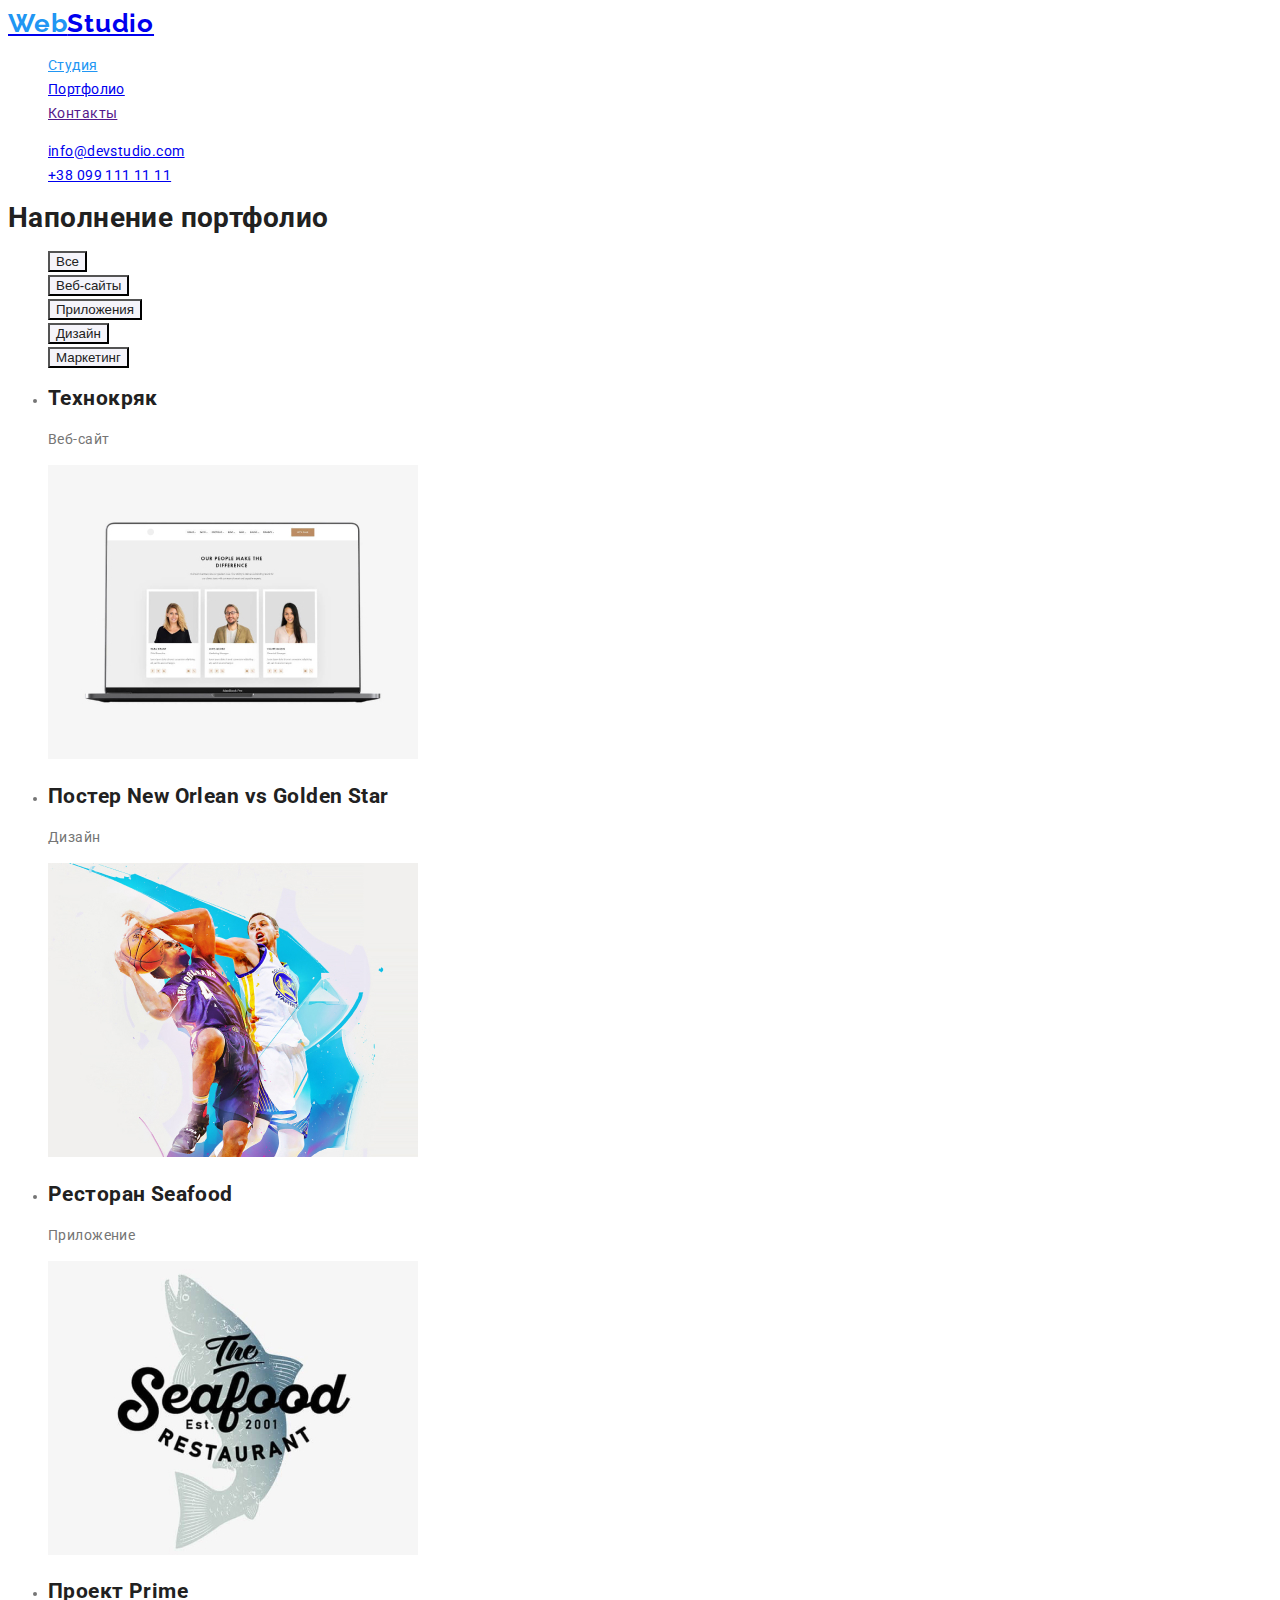
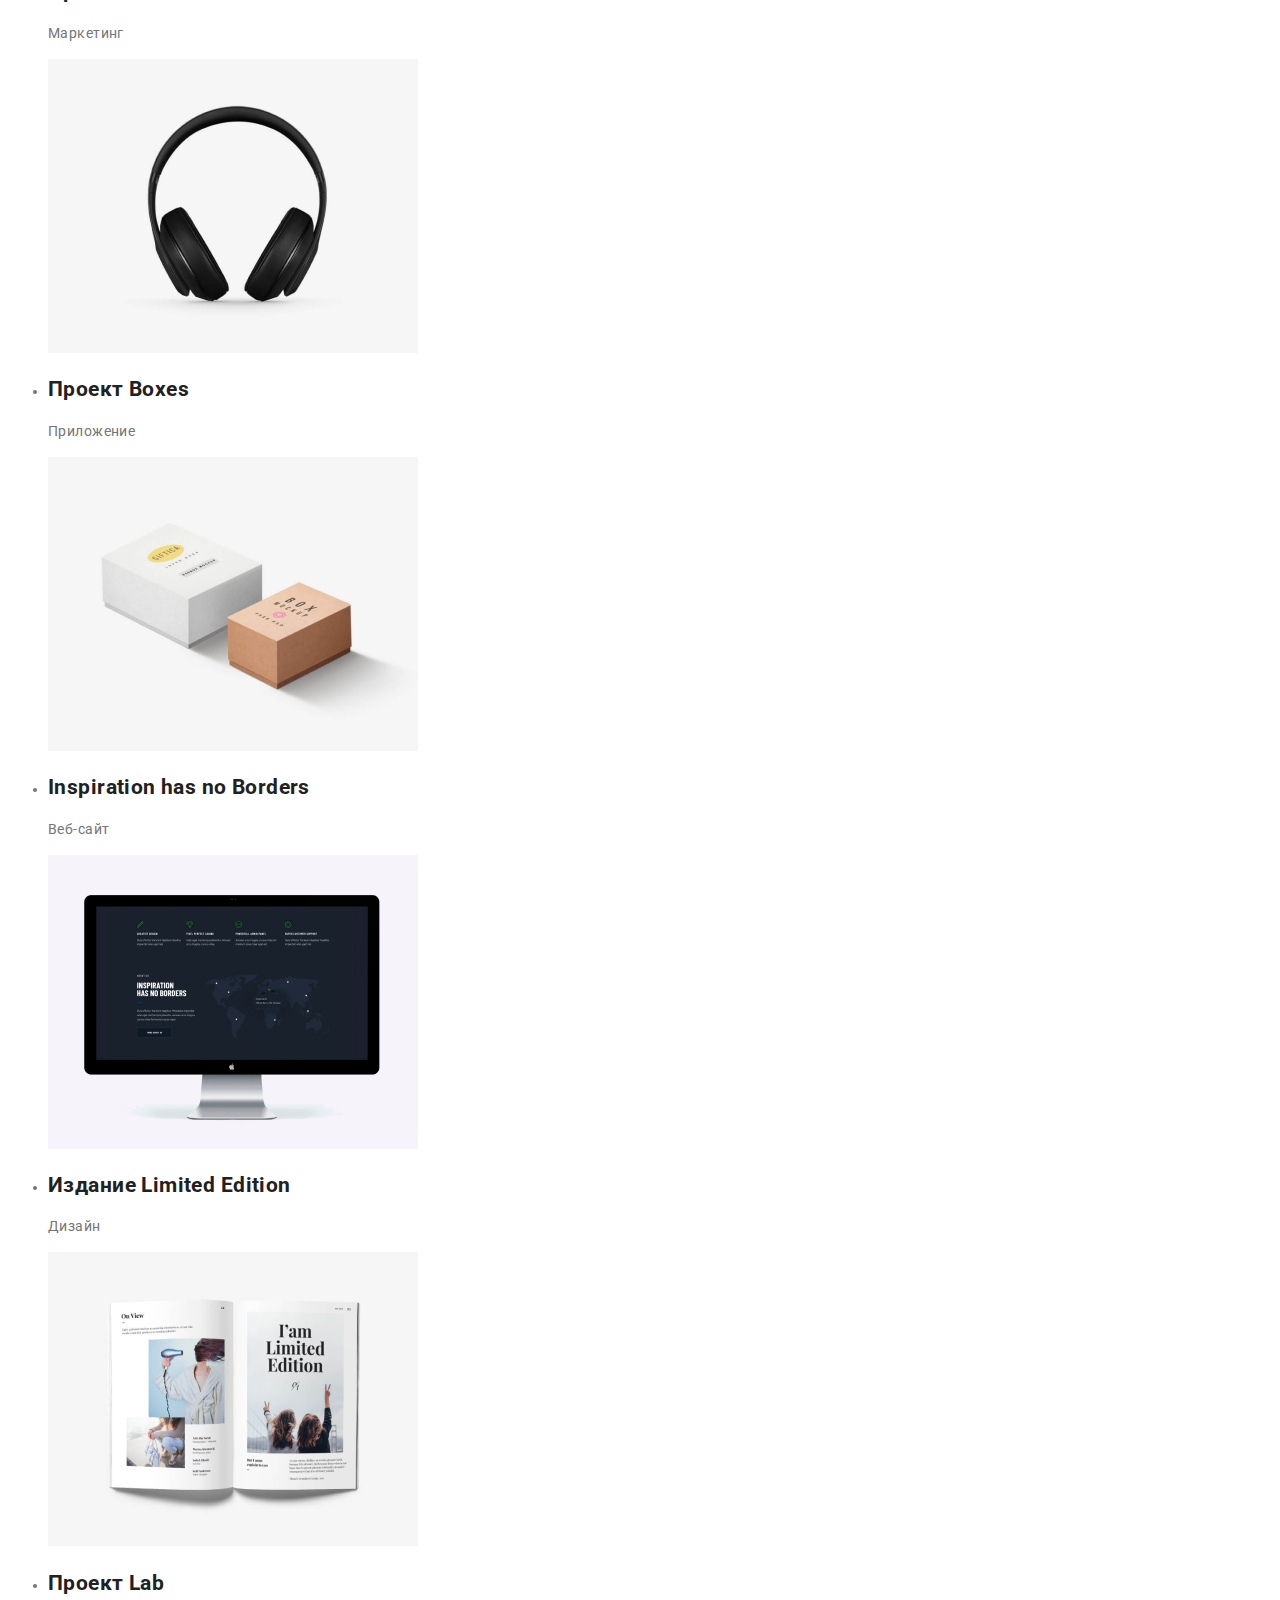
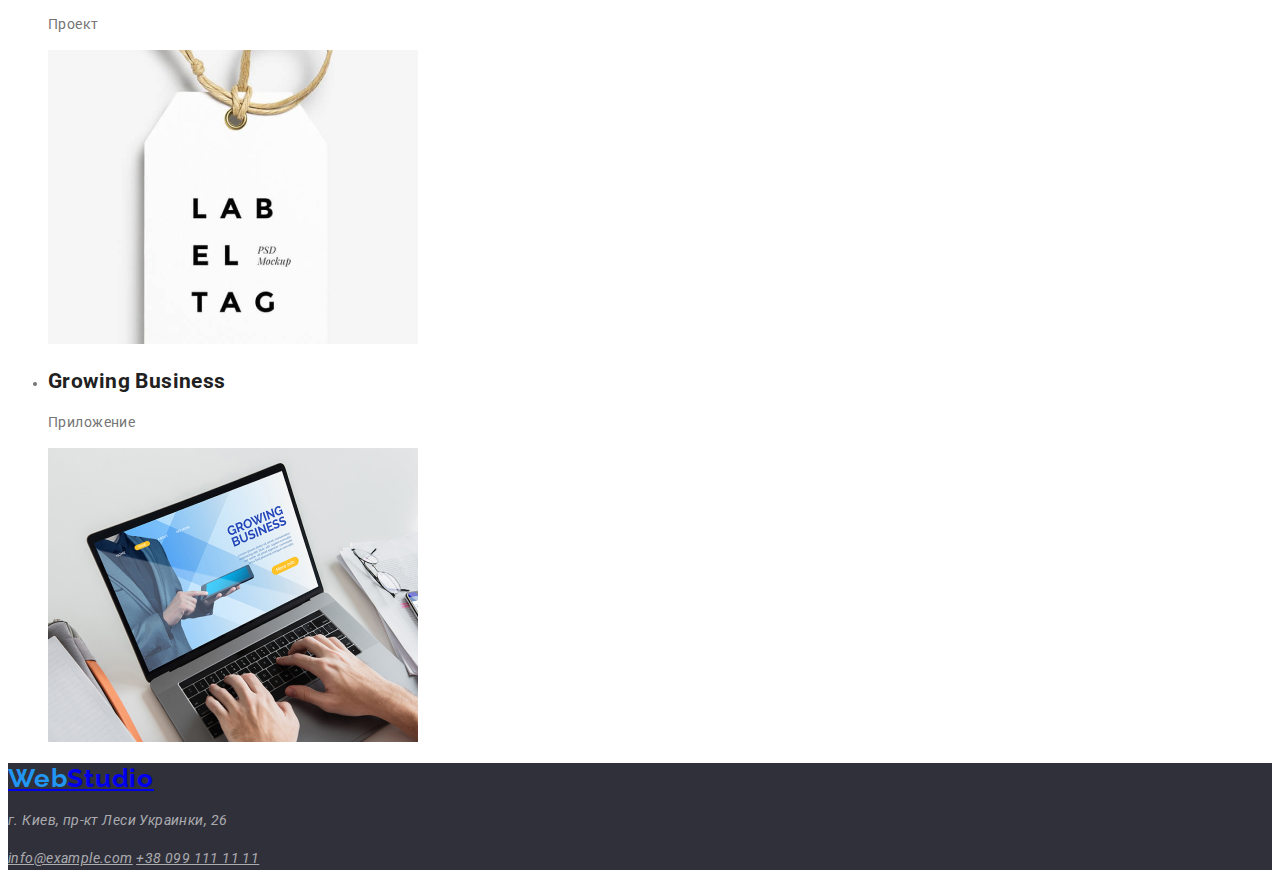
==== portfolio.html @ af1757db "Add portfolio.html and its content" ====
<!DOCTYPE html>
<html lang="en">
<head>
  <meta charset="UTF-8">
  <title>Portfolio</title>

  <!-- css -->
  <link rel="stylesheet" href="css/common.css">
  <link rel="stylesheet" href="css/portfolio.css">

  <!-- fonts -->
  <link rel="preconnect" href="https://fonts.googleapis.com">
  <link rel="preconnect" href="https://fonts.gstatic.com" crossorigin>
  <link href="https://fonts.googleapis.com/css2?family=Roboto:wght@400;700;900&display=swap" rel="stylesheet">

  <link rel="preconnect" href="https://fonts.googleapis.com">
  <link rel="preconnect" href="https://fonts.gstatic.com" crossorigin>
  <link href="https://fonts.googleapis.com/css2?family=Raleway:wght@700&family=Roboto:wght@400;700;900&display=swap"
        rel="stylesheet">
</head>
<body>
<header>
  <nav class="site-nav">
    <a class="logo" href="./index.html"><span class="logo-accent">Web</span>Studio</a>
    <ul class="list">
      <li><a class="link current" href="./index.html">Студия</a></li>
      <li><a class="link" href="./portfolio.html">Портфолио</a></li>
      <li><a class="link" href="">Контакты</a></li>
    </ul>
  </nav>

  <ul class="list">
    <li lang="en">
      <a class="link header-contact" href="mailto:info@devstudio.com">info@devstudio.com</a>
    </li>
    <li>
      <a class="link header-contact" href="tel:+380991111111">+38 099 111 11 11</a>
    </li>
  </ul>
</header>

<main>
  <section>
    <h1>Наполнение портфолио</h1>
    <ul class="list">
      <li>
        <button class="selectable-button secondary" type="button">Все</button>
      </li>
      <li>
        <button class="selectable-button secondary" type="button">Веб-сайты</button>
      </li>
      <li>
        <button class="selectable-button secondary" type="button">Приложения</button>
      </li>
      <li>
        <button class="selectable-button secondary" type="button">Дизайн</button>
      </li>
      <li>
        <button class="selectable-button secondary" type="button">Маркетинг</button>
      </li>
    </ul>
    <ul>
      <li>
        <h2>Технокряк</h2>
        <p>Веб-сайт</p>
        <img src="./images/portfolio-technocrack.jpg" width="370" alt="Главная страница сайта &quotТехнокряк&quot">
      </li>
      <li>
        <h2>Постер <span lang="en">New Orlean vs Golden Star</span></h2>
        <p>Дизайн</p>
        <img src="./images/portfolio-basketball-poster.jpg" width="370" alt="Баскетболисты борются за мяч">
      </li>
      <li>
        <h2>Ресторан <span lang="en">Seafood</span></h2>
        <p>Приложение</p>
        <img src="./images/portfolio-restaurant.jpg" width="370" alt="Название ресторана на фоне рыбы">
      </li>
      <li>
        <h2>Проект <span lang="en">Prime</span></h2>
        <p>Маркетинг</p>
        <img src="./images/portfolio-prime-project.jpg" width="370" alt="Музыкальные наушники">
      </li>
      <li>
        <h2>Проект <span lang="en">Boxes</span></h2>
        <p>Приложение</p>
        <img src="./images/portfolio-boxes-project.jpg" width="370" alt="Паковальные коробки разного размера">
      </li>
      <li>
        <h2 lang="en">Inspiration has no Borders</h2>
        <p>Веб-сайт</p>
        <img src="./images/portfolio-inspiration.jpg" width="370" alt="Веб-сайт на экране монитора">
      </li>
      <li>
        <h2>Издание <span lang="en">Limited Edition</span></h2>
        <p>Дизайн</p>
        <img src="./images/portfolio-limited-edition.jpg" width="370" alt="Разворот книги с картиками">
      </li>
      <li>
        <h2>Проект <span lang="en">Lab</span></h2>
        <p>Проект</p>
        <img src="./images/portfolio-lab-project.jpg" width="370" alt="Этикетка с названием проекта">
      </li>
      <li>
        <h2 lang="en">Growing Business</h2>
        <p>Приложение</p>
        <img src="./images/portfolio-growing-business.jpg" width="370" alt="Ноутбук с запущенным приложением">
      </li>
    </ul>
  </section>
</main>

<footer>
  <a class="logo" href="./index.html"><span class="logo-accent">Web</span>Studio</a>
  <address>
    <p class="footer-contact">г. Киев, пр-кт Леси Украинки, 26</p>
    <a class="link footer-contact" href="mailto:info@example.com">info@example.com</a>
    <a class="link footer-contact" href="tel:+380991111111">+38 099 111 11 11</a>
  </address>
</footer>
</body>
</html>
---- css/common.css ----
/* custom CSS properties */
:root {
  --accent-color: #2196F3;

  --bg-white-color: #FFFFFF;
  --bg-black-color: #2F303A;
  --bg-gray-color: #F5F4FA;

  --font-bold-color: #212121;
  --font-primary-color: #757575;
  --font-inversed-color: #FFFFFF;
  --font-trasnparent-color: rgba(255, 255, 255, 0.6);
}

body {
  background-color: var(--bg-white-color);
  color: var(--font-primary-color);
  font-family: Roboto, sans-serif;
  font-style: normal;
  font-weight: normal;
  font-size: 14px;
  line-height: 24px;
  letter-spacing: 0.03em;
}

footer {
  background-color: var(--bg-black-color);
}

/* typographical preset */
h1, h2, h3, h4, h5, h6 {
  color: var(--font-bold-color);
}

.list {
  list-style: none;
}

.logo {
  font-family: Raleway, sans-serif;
  font-style: normal;
  font-weight: bold;
  font-size: 26px;
  line-height: 31px;
  /* identical to box height */

  letter-spacing: 0.03em;
}

.logo-accent {
  color: var(--accent-color);
}

.site-nav {
  color: var(--font-bold-color);
}

.footer-contact {
  color: var(--font-trasnparent-color);
}

.link:hover,
.link:focus {
  color: var(--accent-color);
}

.site-nav .link.current {
  color: var(--accent-color);
}

.selectable-button.primary {
  color: var(--font-inversed-color);
  background-color: var(--accent-color);
}

.selectable-button.primary:hover,
.selectable-button.primary:focus {
  color: var(--font-bold-color);
  background-color: var(--bg-gray-color);
}

.selectable-button.secondary {
  color: var(--font-bold-color);
  background-color: var(--bg-gray-color);
}

.selectable-button.secondary:hover,
.selectable-button.secondary:focus {
  color: var(--font-inversed-color);
  background-color: var(--accent-color);
}
---- css/portfolio.css ----
.text {
  font-family: 'Tangerine', cursive;
}
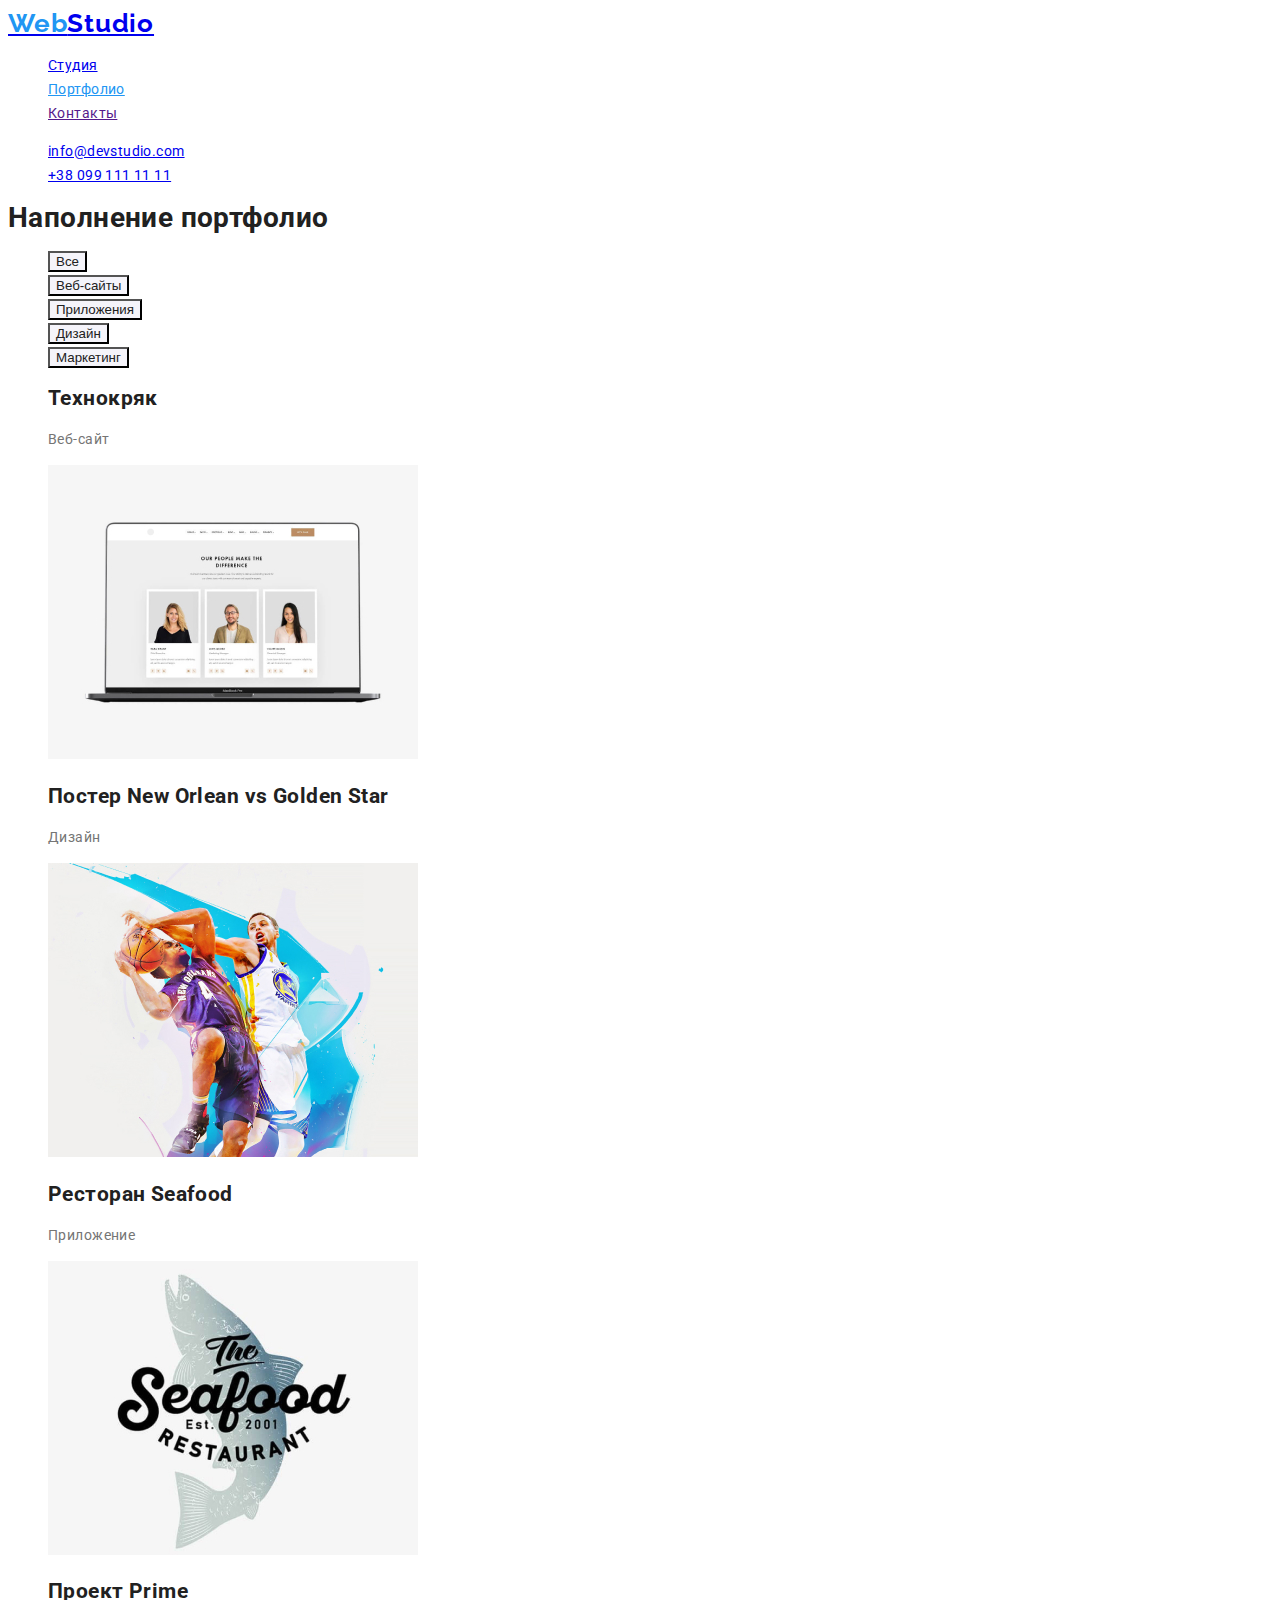
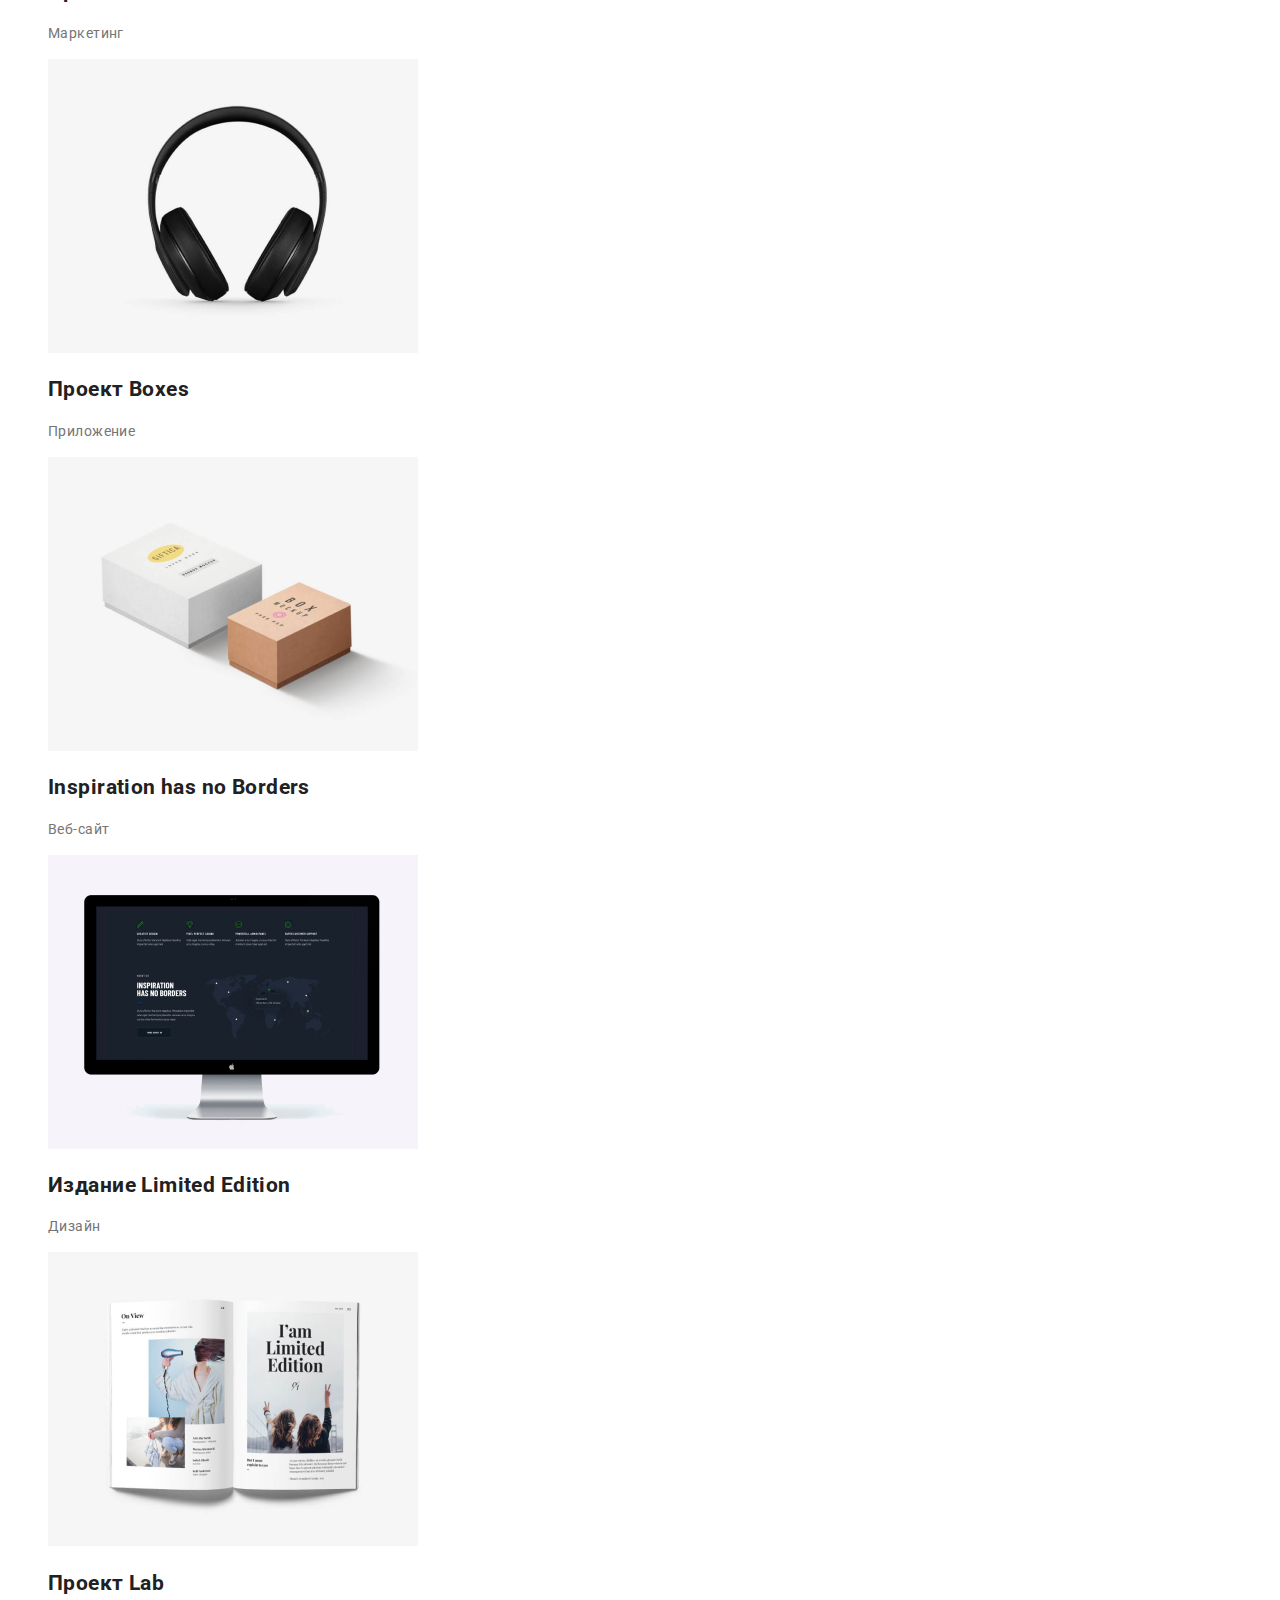
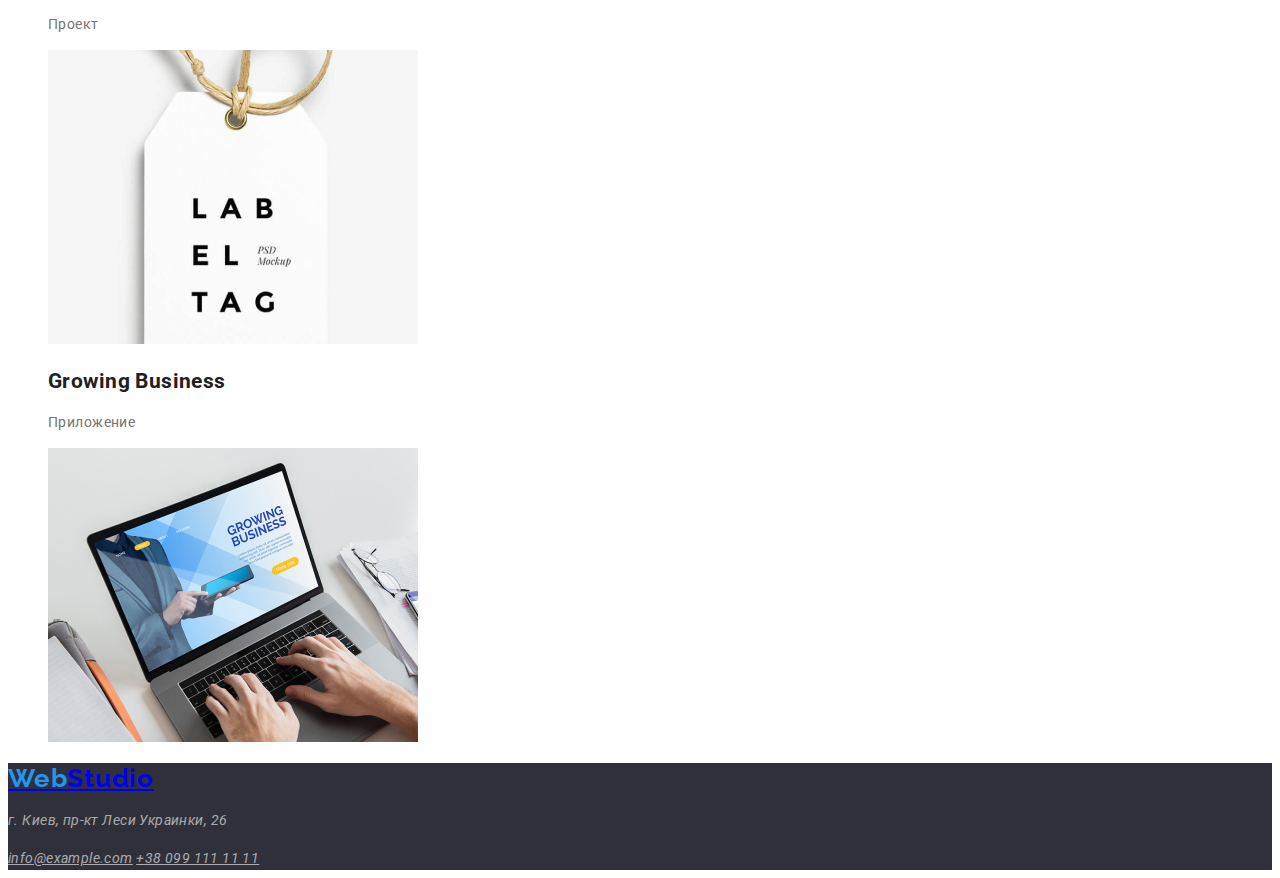
==== commit 3cb650e6: "Merge links with 2 fonts into one" ====
--- a/portfolio.html
+++ b/portfolio.html
@@ -9,22 +9,15 @@
   <link rel="stylesheet" href="css/portfolio.css">
 
   <!-- fonts -->
-  <link rel="preconnect" href="https://fonts.googleapis.com">
-  <link rel="preconnect" href="https://fonts.gstatic.com" crossorigin>
-  <link href="https://fonts.googleapis.com/css2?family=Roboto:wght@400;700;900&display=swap" rel="stylesheet">
-
-  <link rel="preconnect" href="https://fonts.googleapis.com">
-  <link rel="preconnect" href="https://fonts.gstatic.com" crossorigin>
-  <link href="https://fonts.googleapis.com/css2?family=Raleway:wght@700&family=Roboto:wght@400;700;900&display=swap"
-        rel="stylesheet">
+  <link href="https://fonts.googleapis.com/css2?family=Raleway:wght@400;700;900&family=Roboto:wght@400;700;900&display=swap" rel="stylesheet">
 </head>
 <body>
 <header>
   <nav class="site-nav">
     <a class="logo" href="./index.html"><span class="logo-accent">Web</span>Studio</a>
     <ul class="list">
-      <li><a class="link current" href="./index.html">Студия</a></li>
-      <li><a class="link" href="./portfolio.html">Портфолио</a></li>
+      <li><a class="link" href="./index.html">Студия</a></li>
+      <li><a class="link current" href="./portfolio.html">Портфолио</a></li>
       <li><a class="link" href="">Контакты</a></li>
     </ul>
   </nav>
@@ -59,7 +52,7 @@
         <button class="selectable-button secondary" type="button">Маркетинг</button>
       </li>
     </ul>
-    <ul>
+    <ul class="list">
       <li>
         <h2>Технокряк</h2>
         <p>Веб-сайт</p>
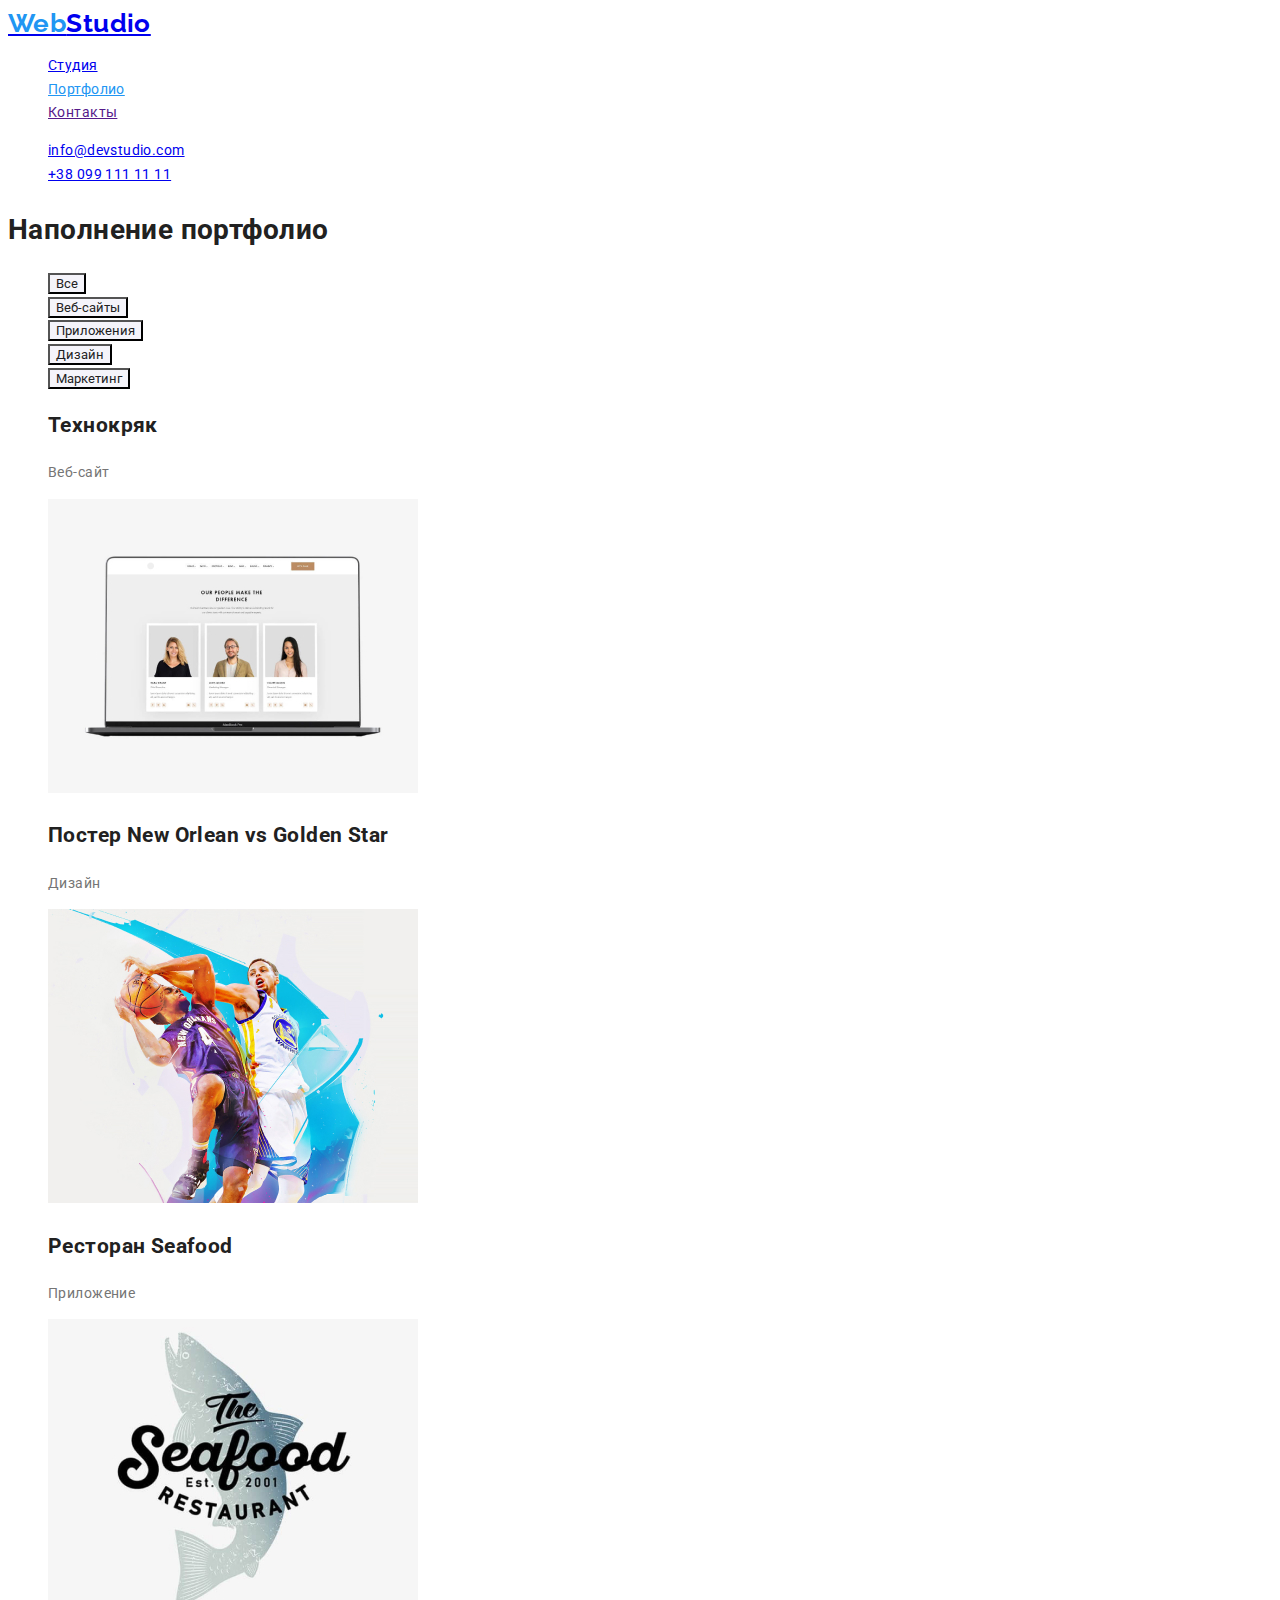
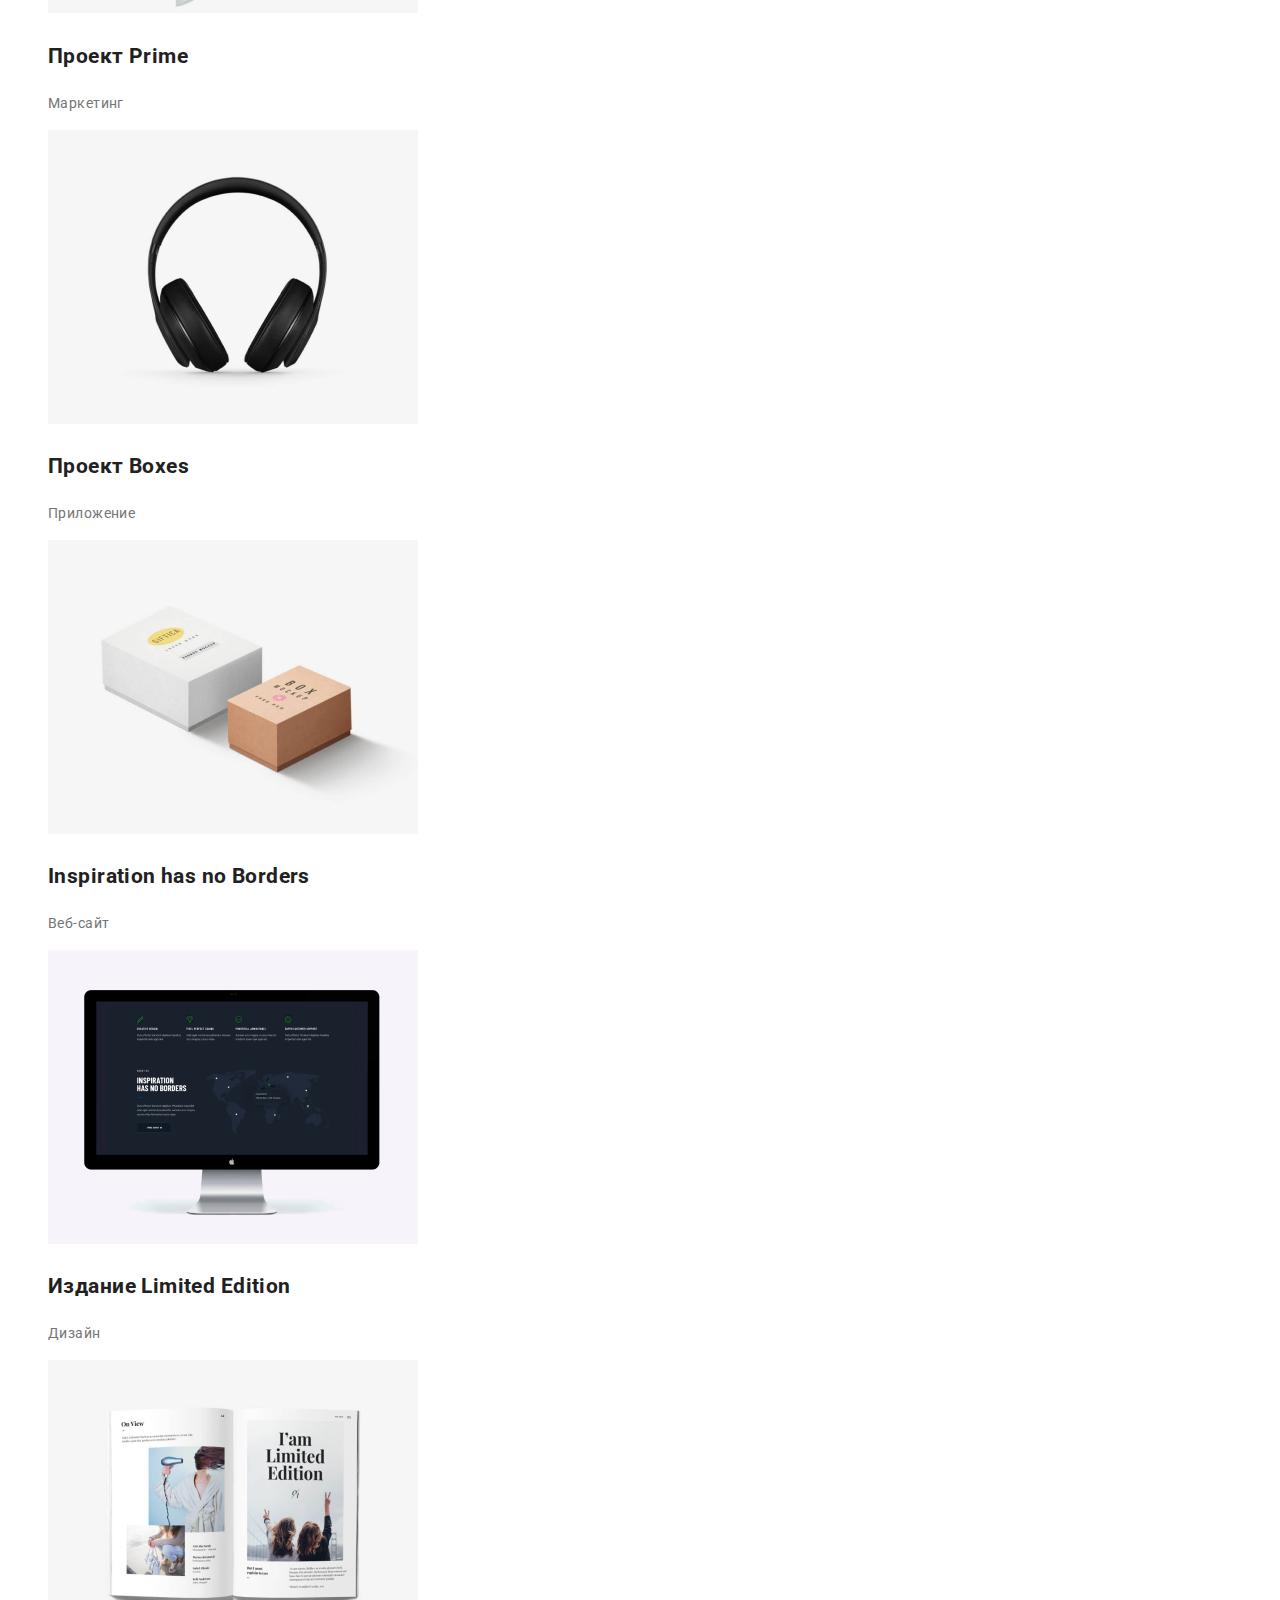
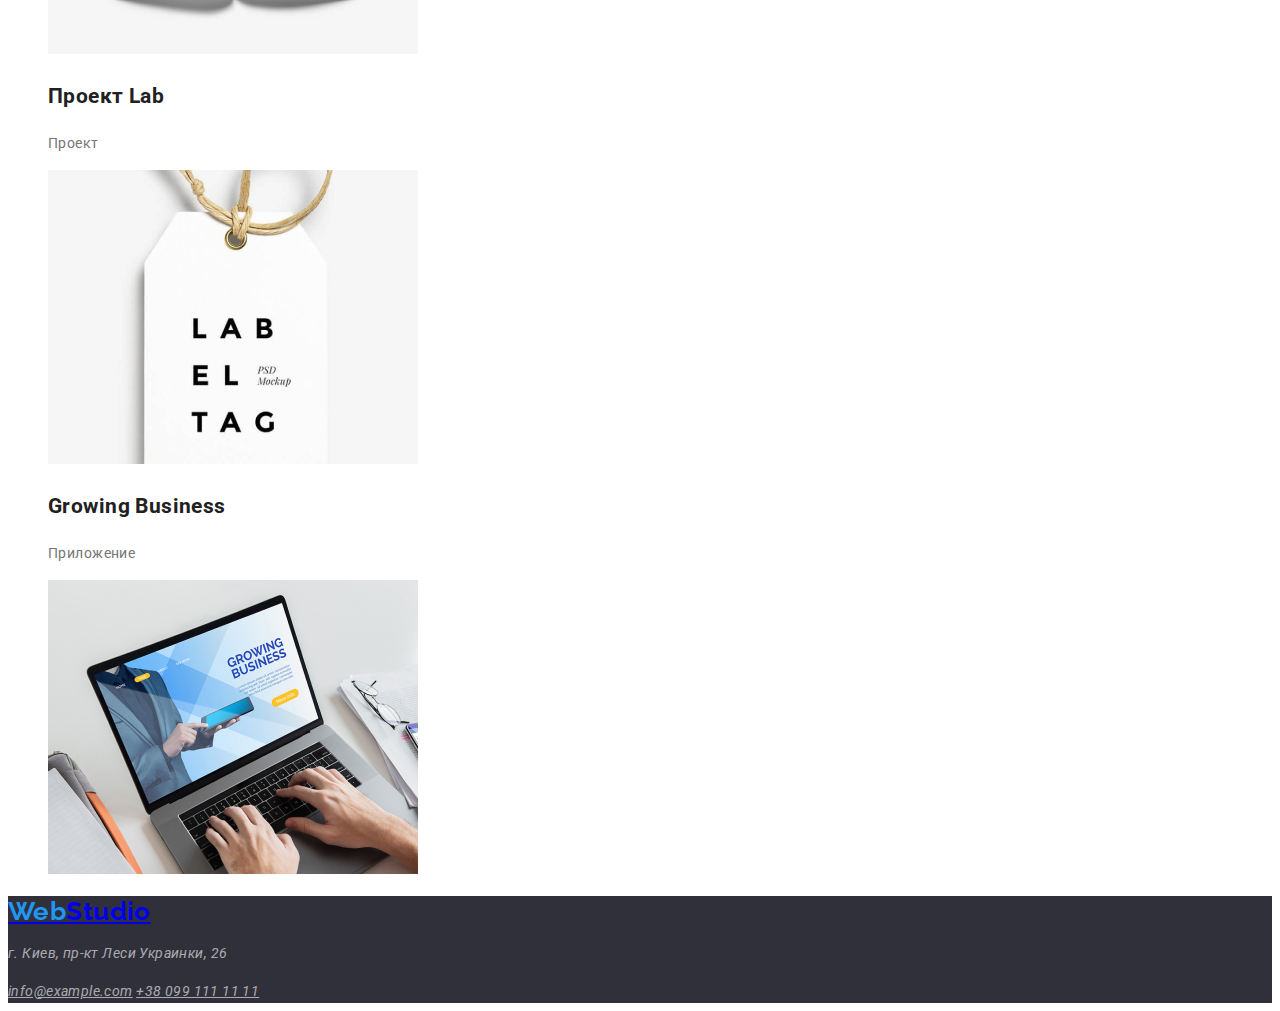
==== commit cef9987d: "Add some code optimizations" ====
--- a/portfolio.html
+++ b/portfolio.html
@@ -37,19 +37,19 @@
     <h1>Наполнение портфолио</h1>
     <ul class="list">
       <li>
-        <button class="selectable-button secondary" type="button">Все</button>
+        <button class="button secondary" type="button">Все</button>
       </li>
       <li>
-        <button class="selectable-button secondary" type="button">Веб-сайты</button>
+        <button class="button secondary" type="button">Веб-сайты</button>
       </li>
       <li>
-        <button class="selectable-button secondary" type="button">Приложения</button>
+        <button class="button secondary" type="button">Приложения</button>
       </li>
       <li>
-        <button class="selectable-button secondary" type="button">Дизайн</button>
+        <button class="button secondary" type="button">Дизайн</button>
       </li>
       <li>
-        <button class="selectable-button secondary" type="button">Маркетинг</button>
+        <button class="button secondary" type="button">Маркетинг</button>
       </li>
     </ul>
     <ul class="list">
--- a/css/common.css
+++ b/css/common.css
@@ -16,10 +16,8 @@
   background-color: var(--bg-white-color);
   color: var(--font-primary-color);
   font-family: Roboto, sans-serif;
-  font-style: normal;
-  font-weight: normal;
   font-size: 14px;
-  line-height: 24px;
+  line-height: 1.7;
   letter-spacing: 0.03em;
 }
 
@@ -32,19 +30,20 @@
   color: var(--font-bold-color);
 }
 
+button {
+  /* Do we really need this code line? */
+  font-family: inherit;
+}
+
 .list {
   list-style: none;
 }
 
 .logo {
   font-family: Raleway, sans-serif;
-  font-style: normal;
-  font-weight: bold;
+  font-weight: 700;
   font-size: 26px;
-  line-height: 31px;
-  /* identical to box height */
-
-  letter-spacing: 0.03em;
+  line-height: 1.2;
 }
 
 .logo-accent {
@@ -68,24 +67,16 @@
   color: var(--accent-color);
 }
 
-.selectable-button.primary {
+.button.primary,
+.button.secondary:hover,
+.button.secondary:focus {
   color: var(--font-inversed-color);
   background-color: var(--accent-color);
 }
 
-.selectable-button.primary:hover,
-.selectable-button.primary:focus {
+.button.secondary,
+.button.primary:hover,
+.button.primary:focus {
   color: var(--font-bold-color);
   background-color: var(--bg-gray-color);
 }
-
-.selectable-button.secondary {
-  color: var(--font-bold-color);
-  background-color: var(--bg-gray-color);
-}
-
-.selectable-button.secondary:hover,
-.selectable-button.secondary:focus {
-  color: var(--font-inversed-color);
-  background-color: var(--accent-color);
-}
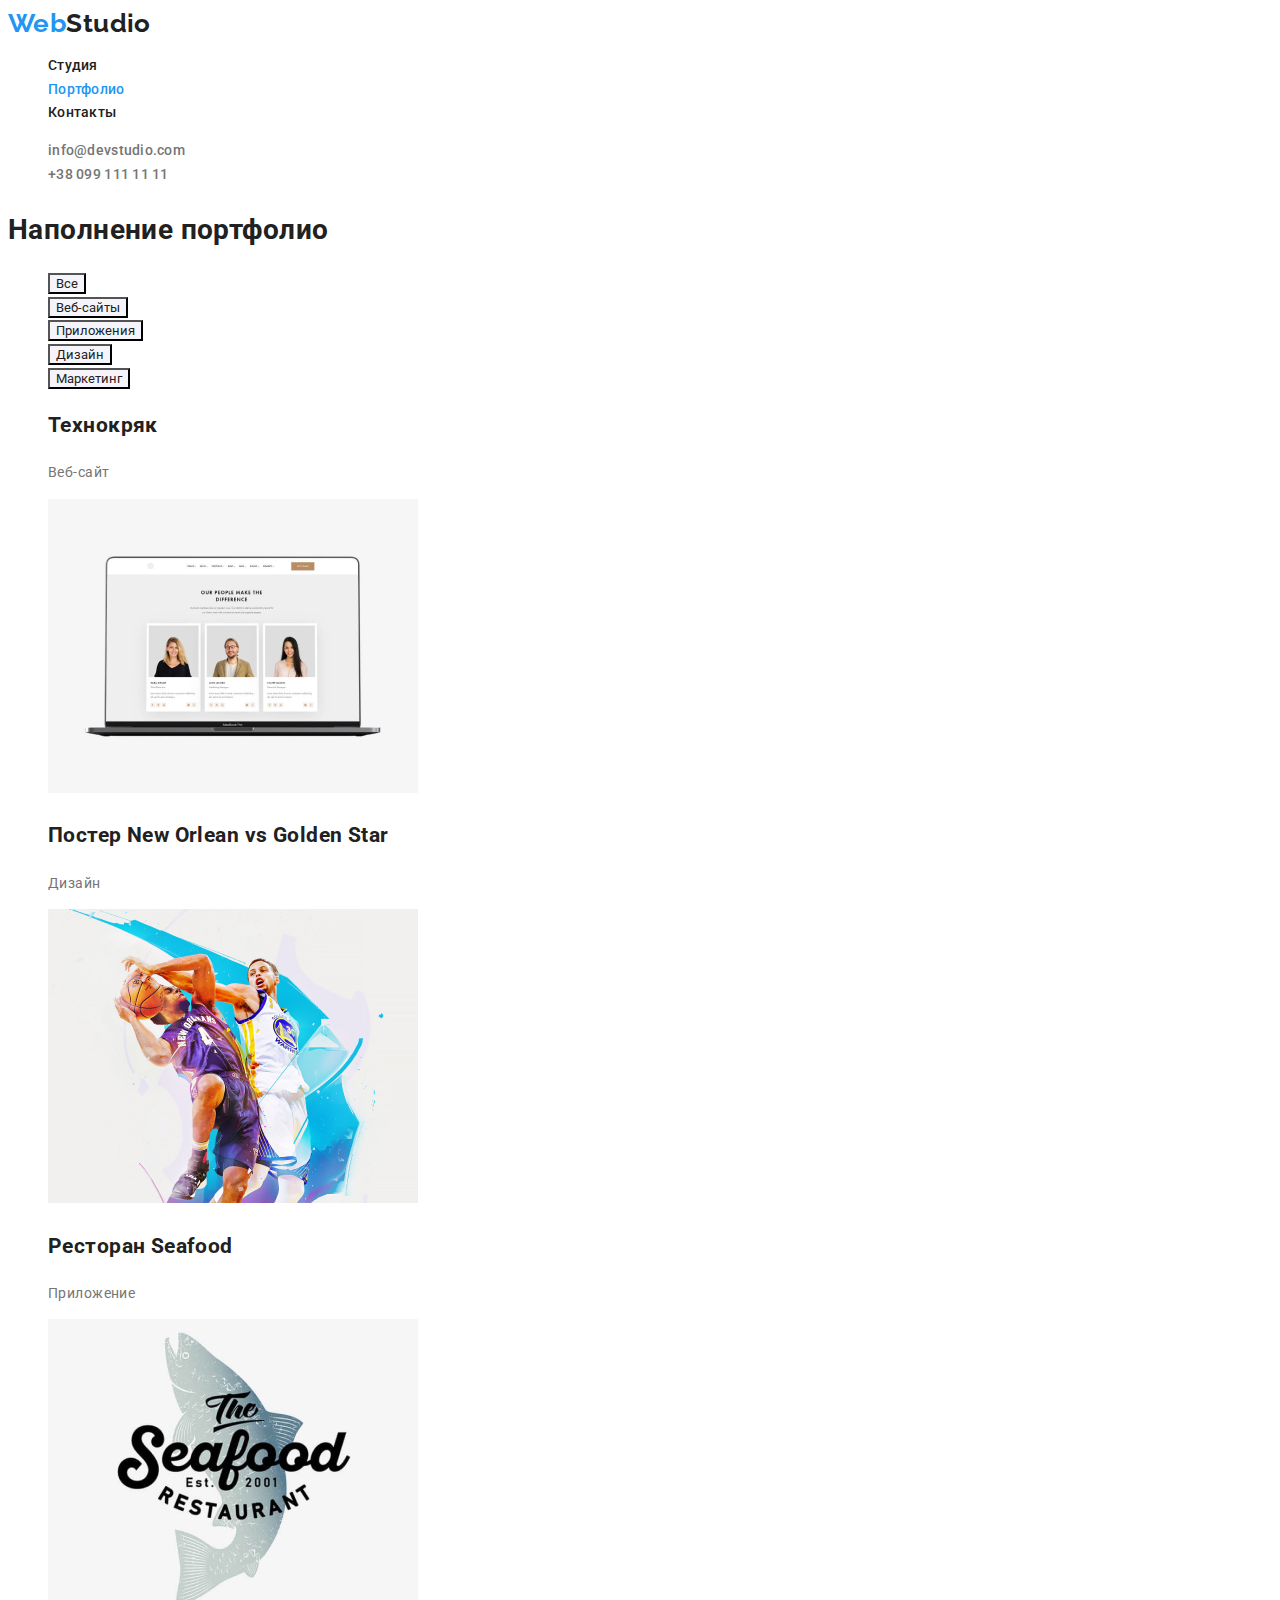
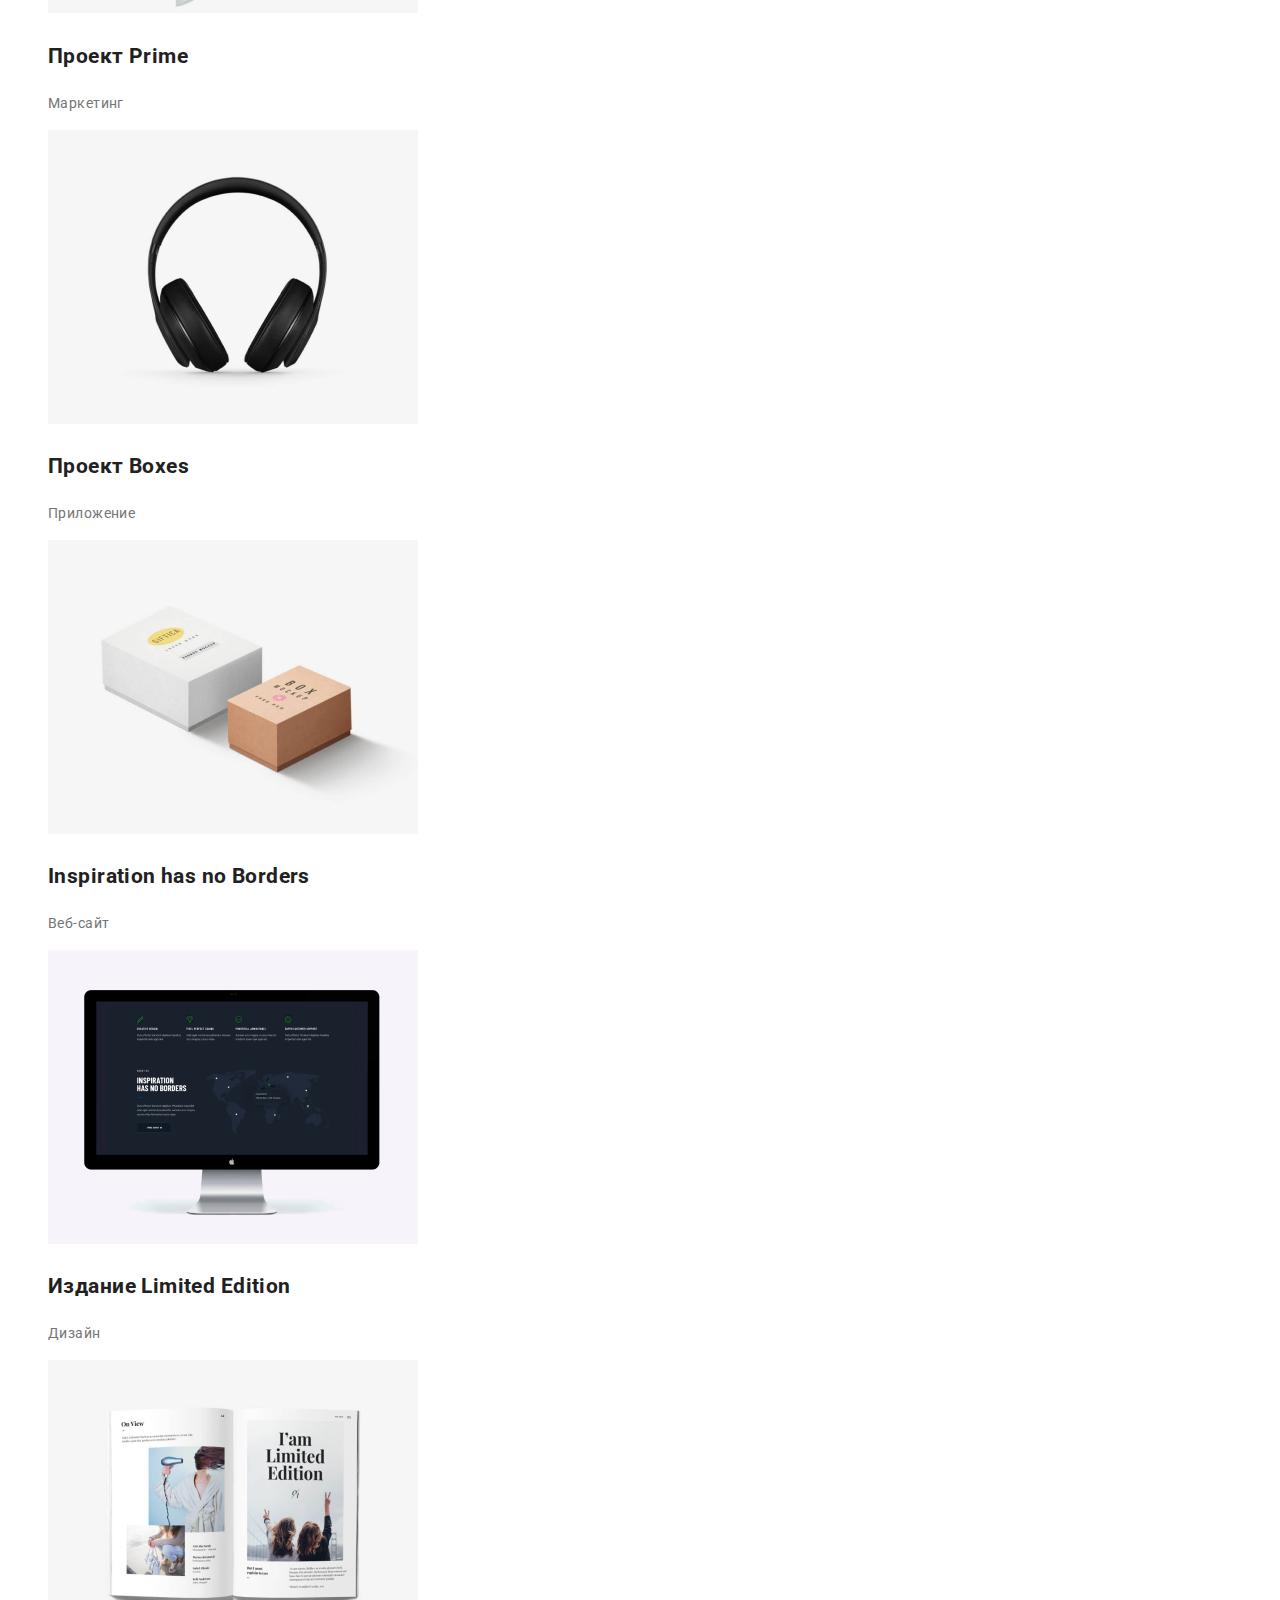
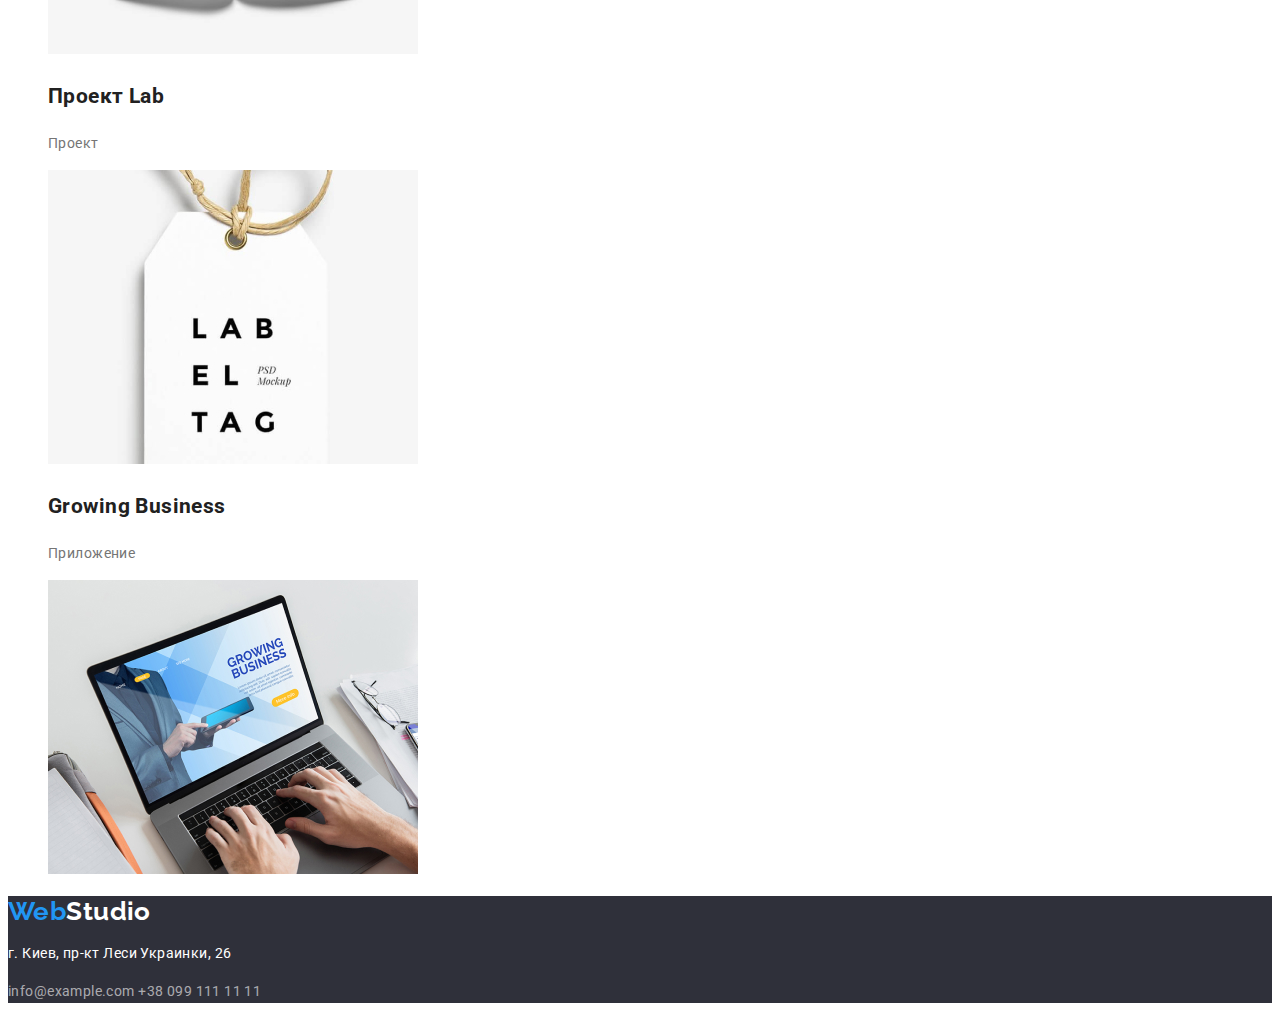
==== commit ba45b36b: "Edit header and footer css props" ====
--- a/portfolio.html
+++ b/portfolio.html
@@ -12,7 +12,7 @@
   <link href="https://fonts.googleapis.com/css2?family=Raleway:wght@400;700;900&family=Roboto:wght@400;700;900&display=swap" rel="stylesheet">
 </head>
 <body>
-<header>
+<header class="header">
   <nav class="site-nav">
     <a class="logo" href="./index.html"><span class="logo-accent">Web</span>Studio</a>
     <ul class="list">
@@ -102,7 +102,7 @@
   </section>
 </main>
 
-<footer>
+<footer class="footer">
   <a class="logo" href="./index.html"><span class="logo-accent">Web</span>Studio</a>
   <address>
     <p class="footer-contact">г. Киев, пр-кт Леси Украинки, 26</p>
--- a/css/common.css
+++ b/css/common.css
@@ -23,6 +23,7 @@
 
 footer {
   background-color: var(--bg-black-color);
+  color: var(--font-inversed-color);
 }
 
 /* typographical preset */
@@ -44,18 +45,44 @@
   font-weight: 700;
   font-size: 26px;
   line-height: 1.2;
+  text-decoration: none;
 }
 
 .logo-accent {
   color: var(--accent-color);
 }
 
-.site-nav {
+.header .logo {
   color: var(--font-bold-color);
 }
 
+.footer .logo {
+  color: var(--font-inversed-color);
+}
+
+.header .link {
+  font-weight: 500;
+  font-size: 14px;
+  line-height: 1.2;
+  letter-spacing: 0.02em;
+  text-decoration: none;
+}
+
+.site-nav .link {
+  color: var(--font-bold-color);
+}
+
+.header-contact {
+  color: var(--font-primary-color);
+}
+
 .footer-contact {
+  font-style: normal;
+}
+
+.footer-contact.link {
   color: var(--font-trasnparent-color);
+  text-decoration: none;
 }
 
 .link:hover,
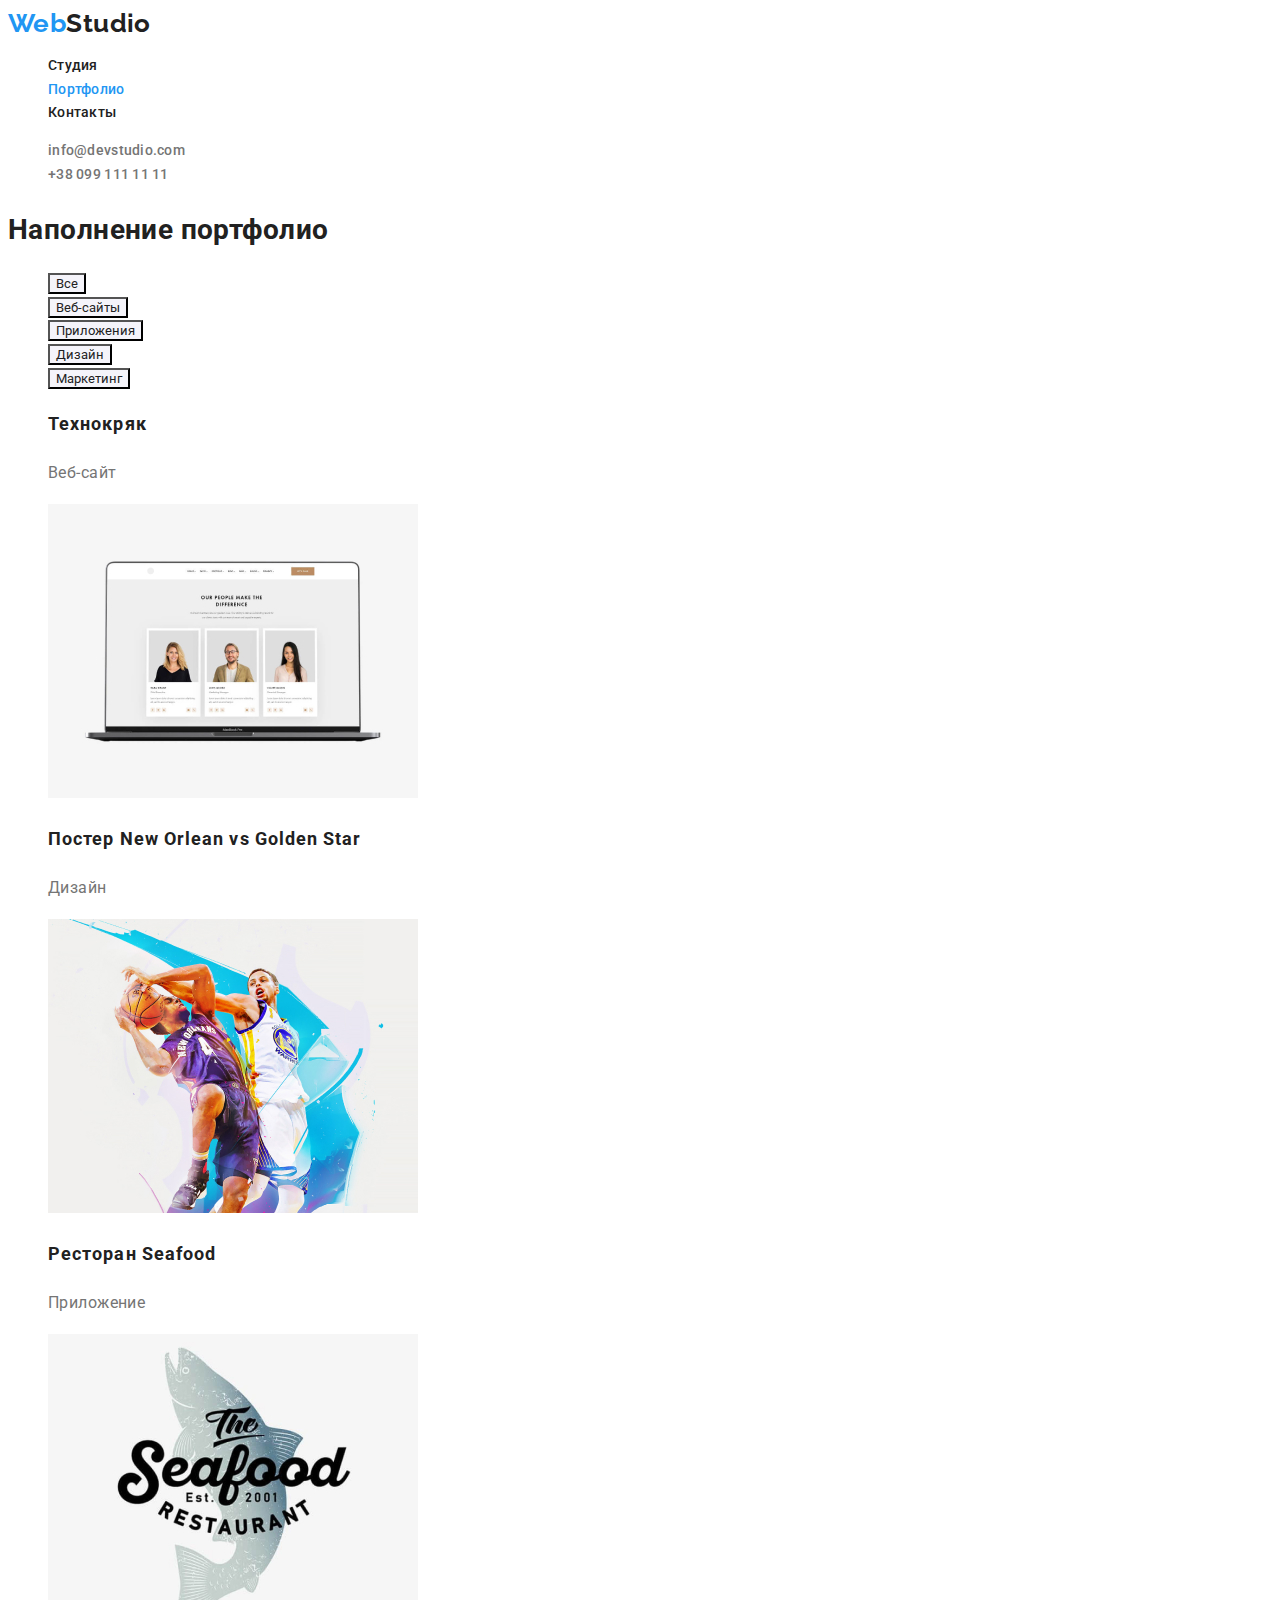
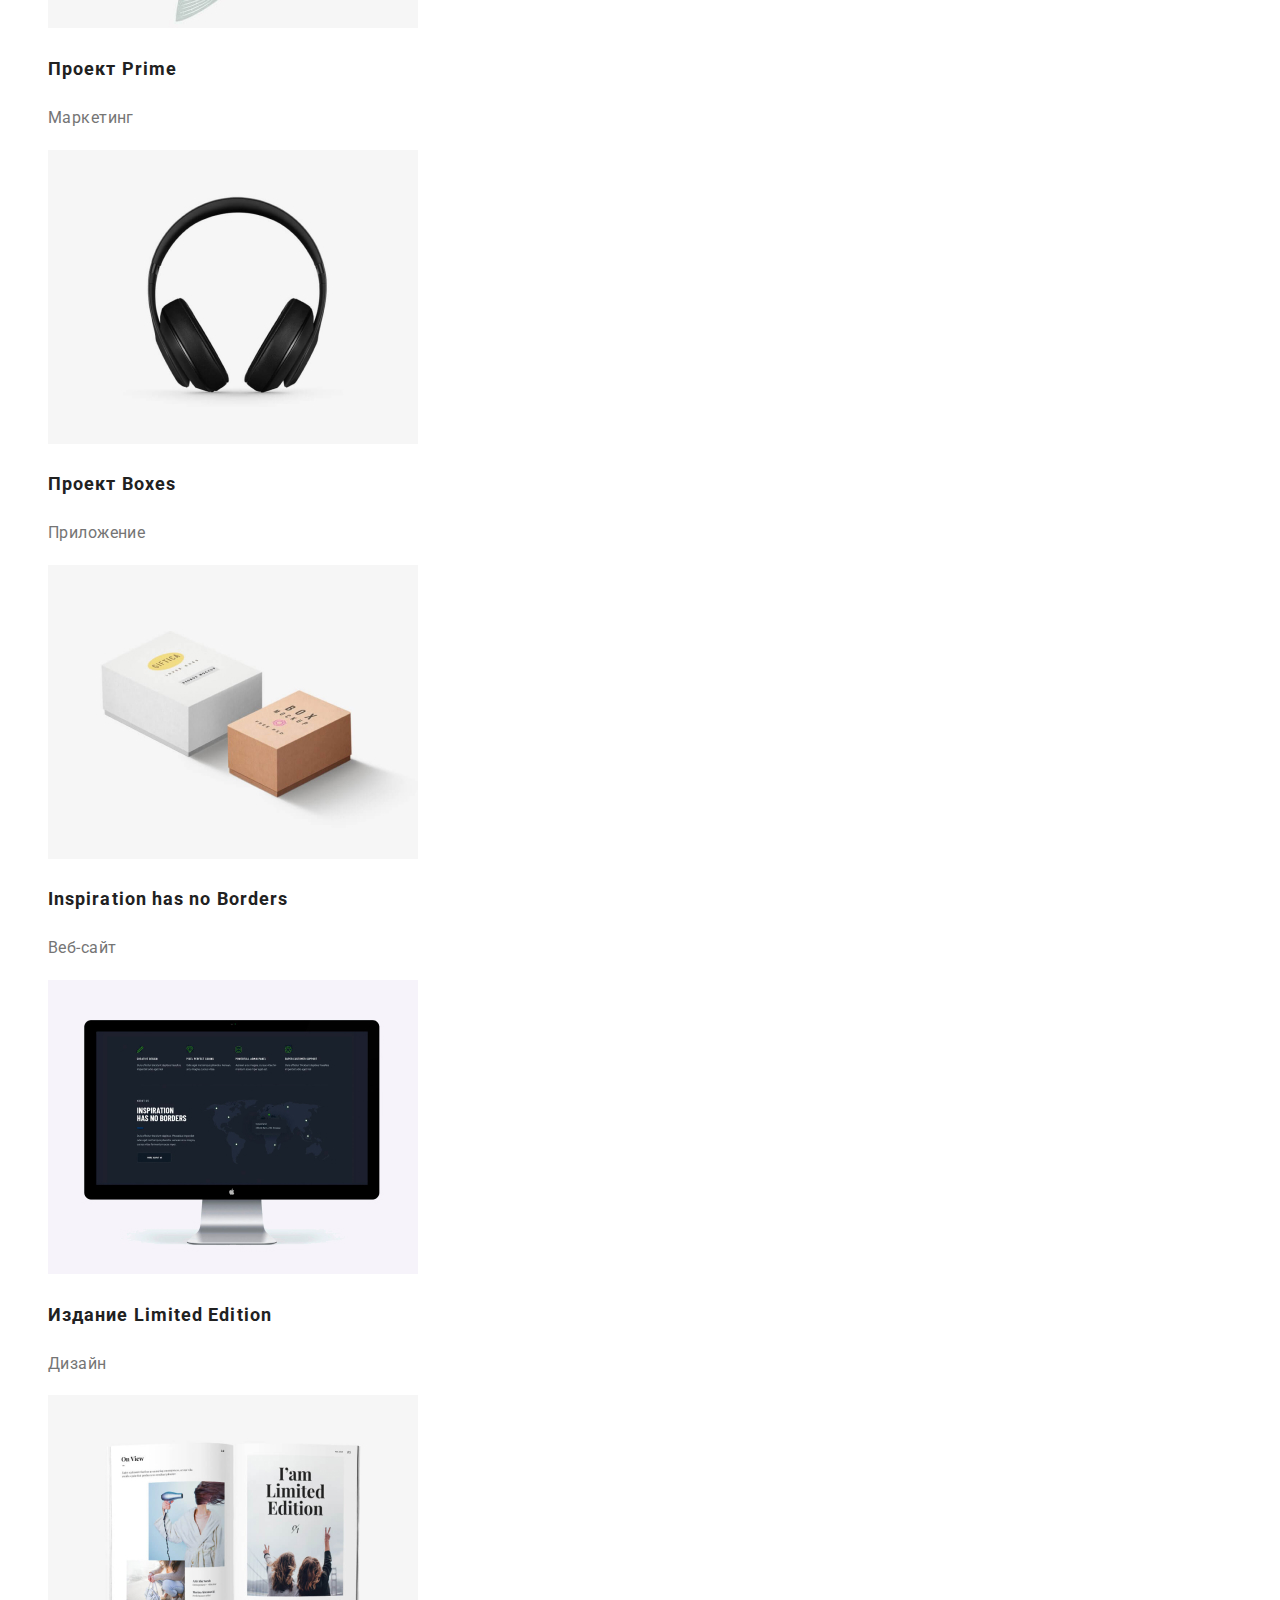
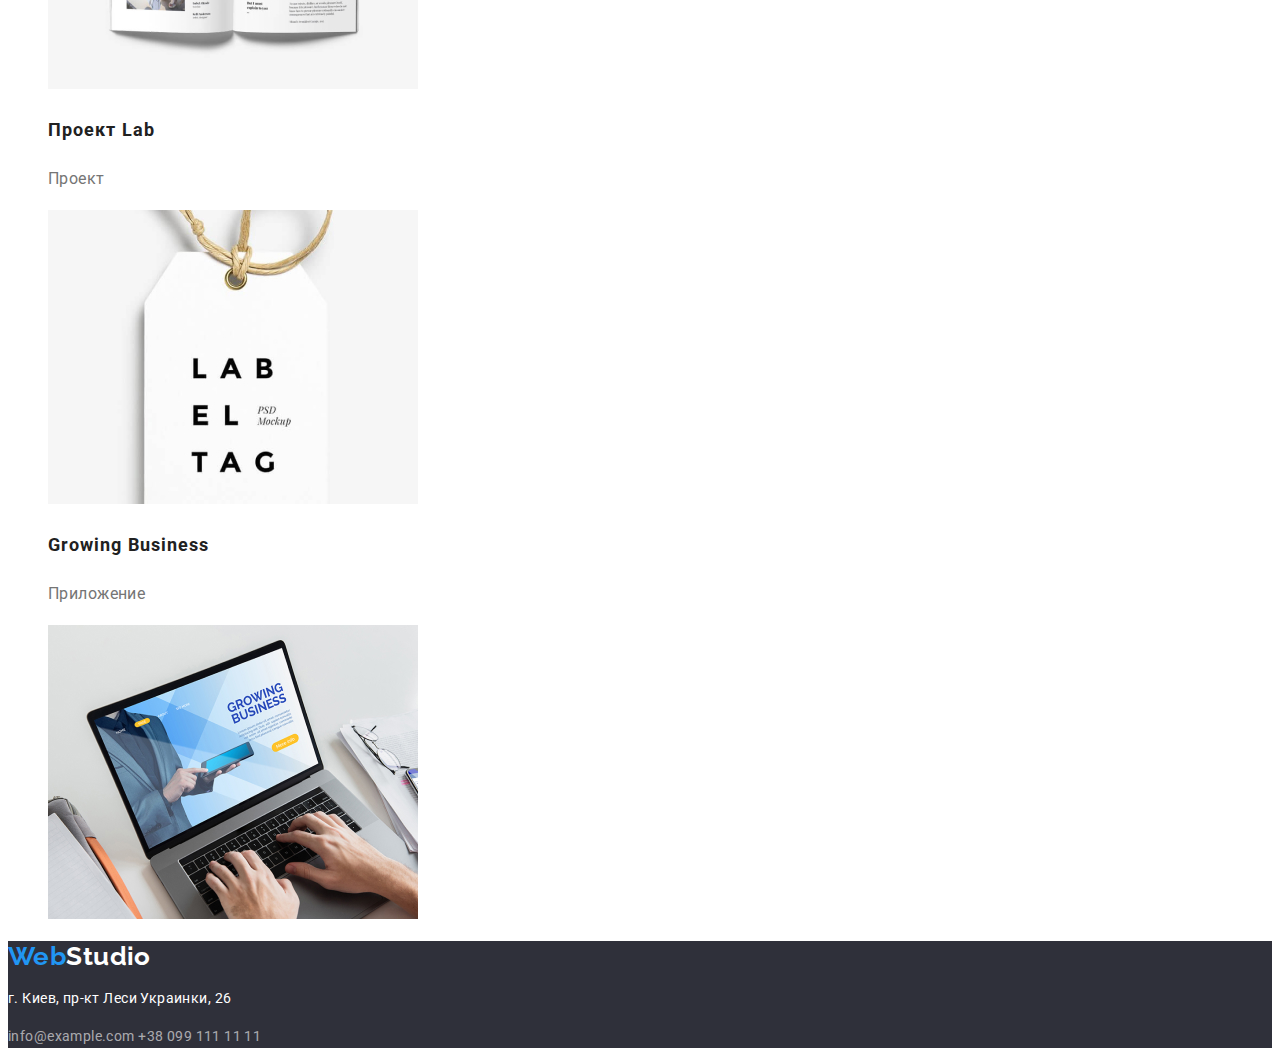
==== commit 6b9e4554: "Add final css" ====
--- a/portfolio.html
+++ b/portfolio.html
@@ -9,7 +9,7 @@
   <link rel="stylesheet" href="css/portfolio.css">
 
   <!-- fonts -->
-  <link href="https://fonts.googleapis.com/css2?family=Raleway:wght@400;700;900&family=Roboto:wght@400;700;900&display=swap" rel="stylesheet">
+  <link href="https://fonts.googleapis.com/css2?family=Raleway:wght@700&family=Roboto:wght@400;500;700;900&display=swap" rel="stylesheet">
 </head>
 <body>
 <header class="header">
@@ -54,48 +54,48 @@
     </ul>
     <ul class="list">
       <li>
-        <h2>Технокряк</h2>
-        <p>Веб-сайт</p>
+        <h2 class="portfolio-content-name">Технокряк</h2>
+        <p class="portfolio-content-type">Веб-сайт</p>
         <img src="./images/portfolio-technocrack.jpg" width="370" alt="Главная страница сайта &quotТехнокряк&quot">
       </li>
       <li>
-        <h2>Постер <span lang="en">New Orlean vs Golden Star</span></h2>
-        <p>Дизайн</p>
+        <h2 class="portfolio-content-name">Постер <span lang="en">New Orlean vs Golden Star</span></h2>
+        <p class="portfolio-content-type">Дизайн</p>
         <img src="./images/portfolio-basketball-poster.jpg" width="370" alt="Баскетболисты борются за мяч">
       </li>
       <li>
-        <h2>Ресторан <span lang="en">Seafood</span></h2>
-        <p>Приложение</p>
+        <h2 class="portfolio-content-name">Ресторан <span lang="en">Seafood</span></h2>
+        <p class="portfolio-content-type">Приложение</p>
         <img src="./images/portfolio-restaurant.jpg" width="370" alt="Название ресторана на фоне рыбы">
       </li>
       <li>
-        <h2>Проект <span lang="en">Prime</span></h2>
-        <p>Маркетинг</p>
+        <h2 class="portfolio-content-name">Проект <span lang="en">Prime</span></h2>
+        <p class="portfolio-content-type">Маркетинг</p>
         <img src="./images/portfolio-prime-project.jpg" width="370" alt="Музыкальные наушники">
       </li>
       <li>
-        <h2>Проект <span lang="en">Boxes</span></h2>
-        <p>Приложение</p>
+        <h2 class="portfolio-content-name">Проект <span lang="en">Boxes</span></h2>
+        <p class="portfolio-content-type">Приложение</p>
         <img src="./images/portfolio-boxes-project.jpg" width="370" alt="Паковальные коробки разного размера">
       </li>
       <li>
-        <h2 lang="en">Inspiration has no Borders</h2>
-        <p>Веб-сайт</p>
+        <h2 class="portfolio-content-name" lang="en">Inspiration has no Borders</h2>
+        <p class="portfolio-content-type">Веб-сайт</p>
         <img src="./images/portfolio-inspiration.jpg" width="370" alt="Веб-сайт на экране монитора">
       </li>
       <li>
-        <h2>Издание <span lang="en">Limited Edition</span></h2>
-        <p>Дизайн</p>
+        <h2 class="portfolio-content-name">Издание <span lang="en">Limited Edition</span></h2>
+        <p class="portfolio-content-type">Дизайн</p>
         <img src="./images/portfolio-limited-edition.jpg" width="370" alt="Разворот книги с картиками">
       </li>
       <li>
-        <h2>Проект <span lang="en">Lab</span></h2>
-        <p>Проект</p>
+        <h2 class="portfolio-content-name">Проект <span lang="en">Lab</span></h2>
+        <p class="portfolio-content-type">Проект</p>
         <img src="./images/portfolio-lab-project.jpg" width="370" alt="Этикетка с названием проекта">
       </li>
       <li>
-        <h2 lang="en">Growing Business</h2>
-        <p>Приложение</p>
+        <h2 class="portfolio-content-name" lang="en">Growing Business</h2>
+        <p class="portfolio-content-type">Приложение</p>
         <img src="./images/portfolio-growing-business.jpg" width="370" alt="Ноутбук с запущенным приложением">
       </li>
     </ul>
--- a/css/common.css
+++ b/css/common.css
@@ -1,4 +1,5 @@
 /* custom CSS properties */
+
 :root {
   --accent-color: #2196F3;
 
@@ -11,6 +12,14 @@
   --font-inversed-color: #FFFFFF;
   --font-trasnparent-color: rgba(255, 255, 255, 0.6);
 }
+
+/* typographical preset */
+
+h1, h2, h3, h4, h5, h6 {
+  color: var(--font-bold-color);
+}
+
+/* inheritance preset */
 
 body {
   background-color: var(--bg-white-color);
@@ -26,19 +35,7 @@
   color: var(--font-inversed-color);
 }
 
-/* typographical preset */
-h1, h2, h3, h4, h5, h6 {
-  color: var(--font-bold-color);
-}
-
-button {
-  /* Do we really need this code line? */
-  font-family: inherit;
-}
-
-.list {
-  list-style: none;
-}
+/* logo */
 
 .logo {
   font-family: Raleway, sans-serif;
@@ -60,6 +57,13 @@
   color: var(--font-inversed-color);
 }
 
+/* header */
+
+.header .link:hover,
+.header .link:focus {
+  color: var(--accent-color);
+}
+
 .header .link {
   font-weight: 500;
   font-size: 14px;
@@ -70,6 +74,10 @@
 
 .site-nav .link {
   color: var(--font-bold-color);
+}
+
+.site-nav .link.current {
+  color: var(--accent-color);
 }
 
 .header-contact {
@@ -85,13 +93,10 @@
   text-decoration: none;
 }
 
-.link:hover,
-.link:focus {
-  color: var(--accent-color);
-}
+/* buttons */
 
-.site-nav .link.current {
-  color: var(--accent-color);
+button {
+  font-family: inherit;
 }
 
 .button.primary,
@@ -107,3 +112,9 @@
   color: var(--font-bold-color);
   background-color: var(--bg-gray-color);
 }
+
+/* lists */
+
+.list {
+  list-style: none;
+}
--- a/css/portfolio.css
+++ b/css/portfolio.css
@@ -1,3 +1,12 @@
-.text {
-  font-family: 'Tangerine', cursive;
-}+.portfolio-content-name {
+  color: var(--font-bold-color);
+  font-weight: 700;
+  font-size: 18px;
+  line-height: 2;
+  letter-spacing: 0.06em;
+}
+
+.portfolio-content-type {
+  font-size: 16px;
+  line-height: 1.9;
+}
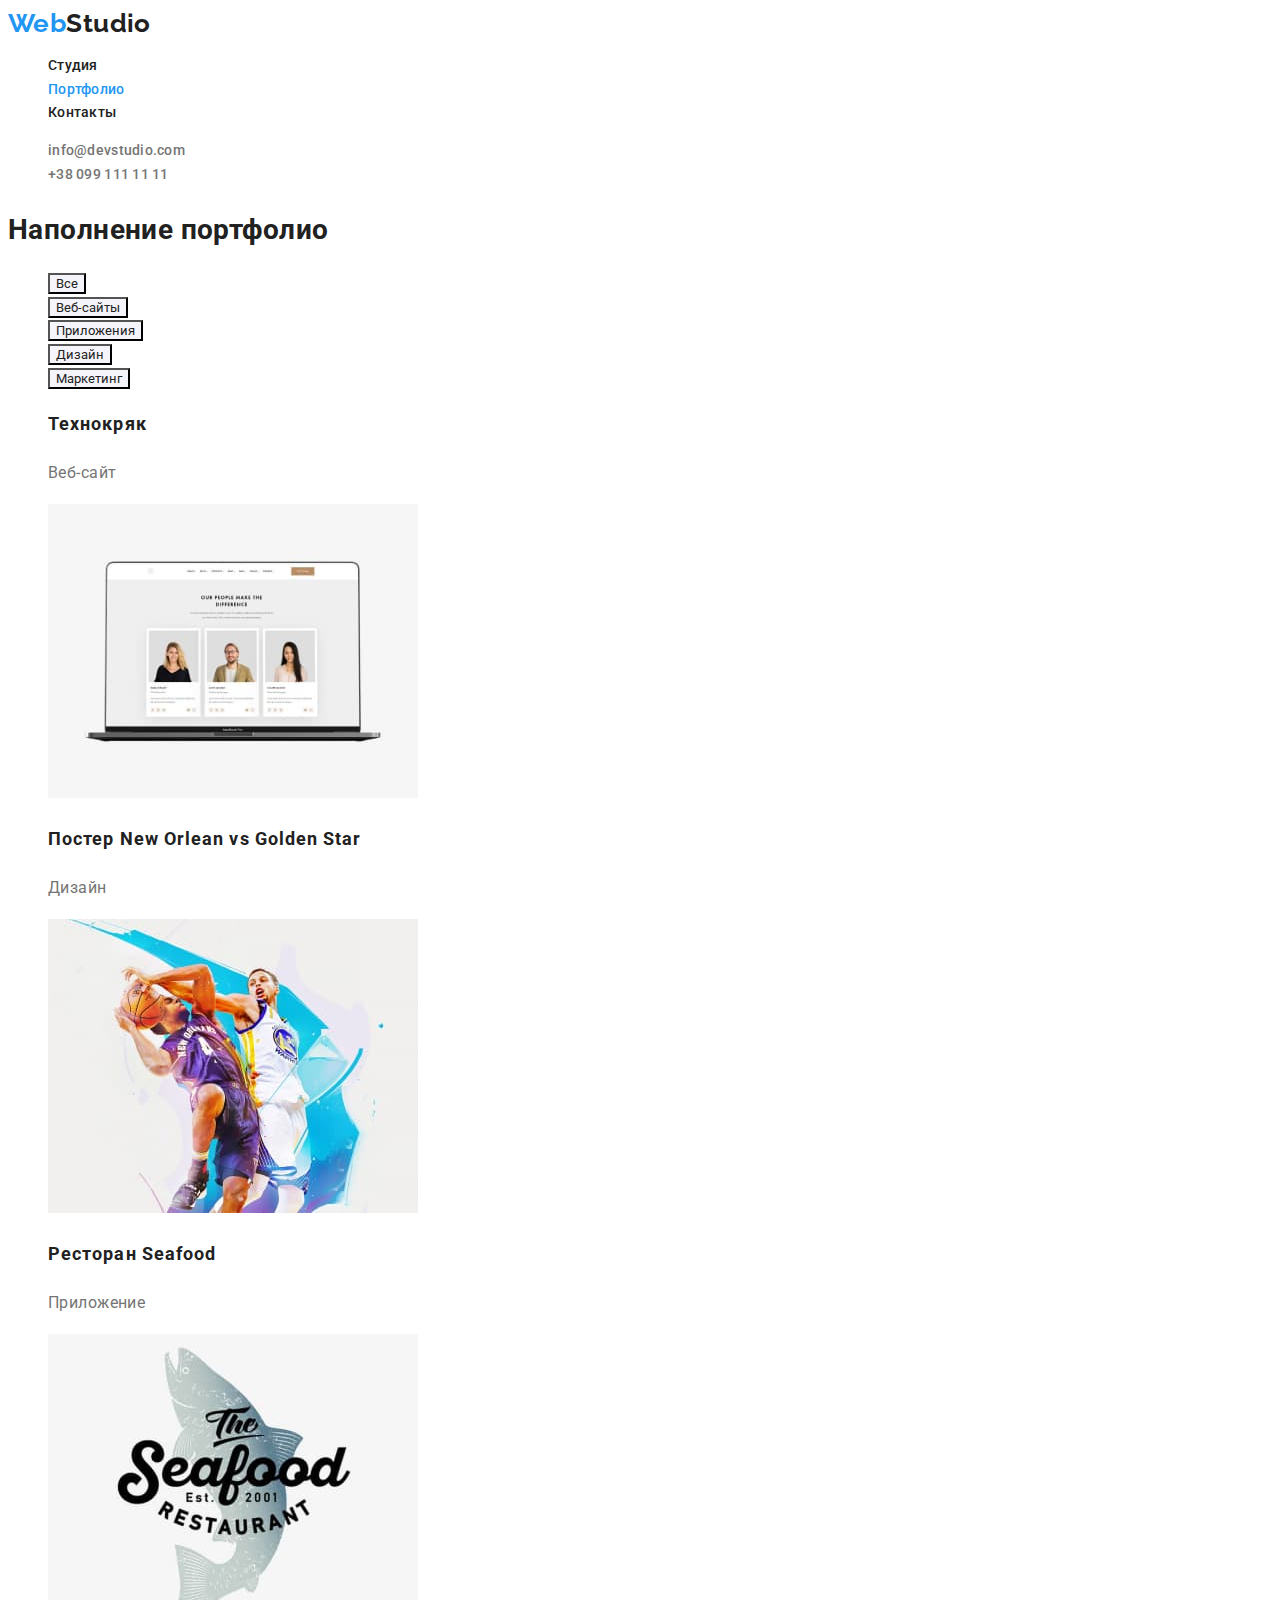
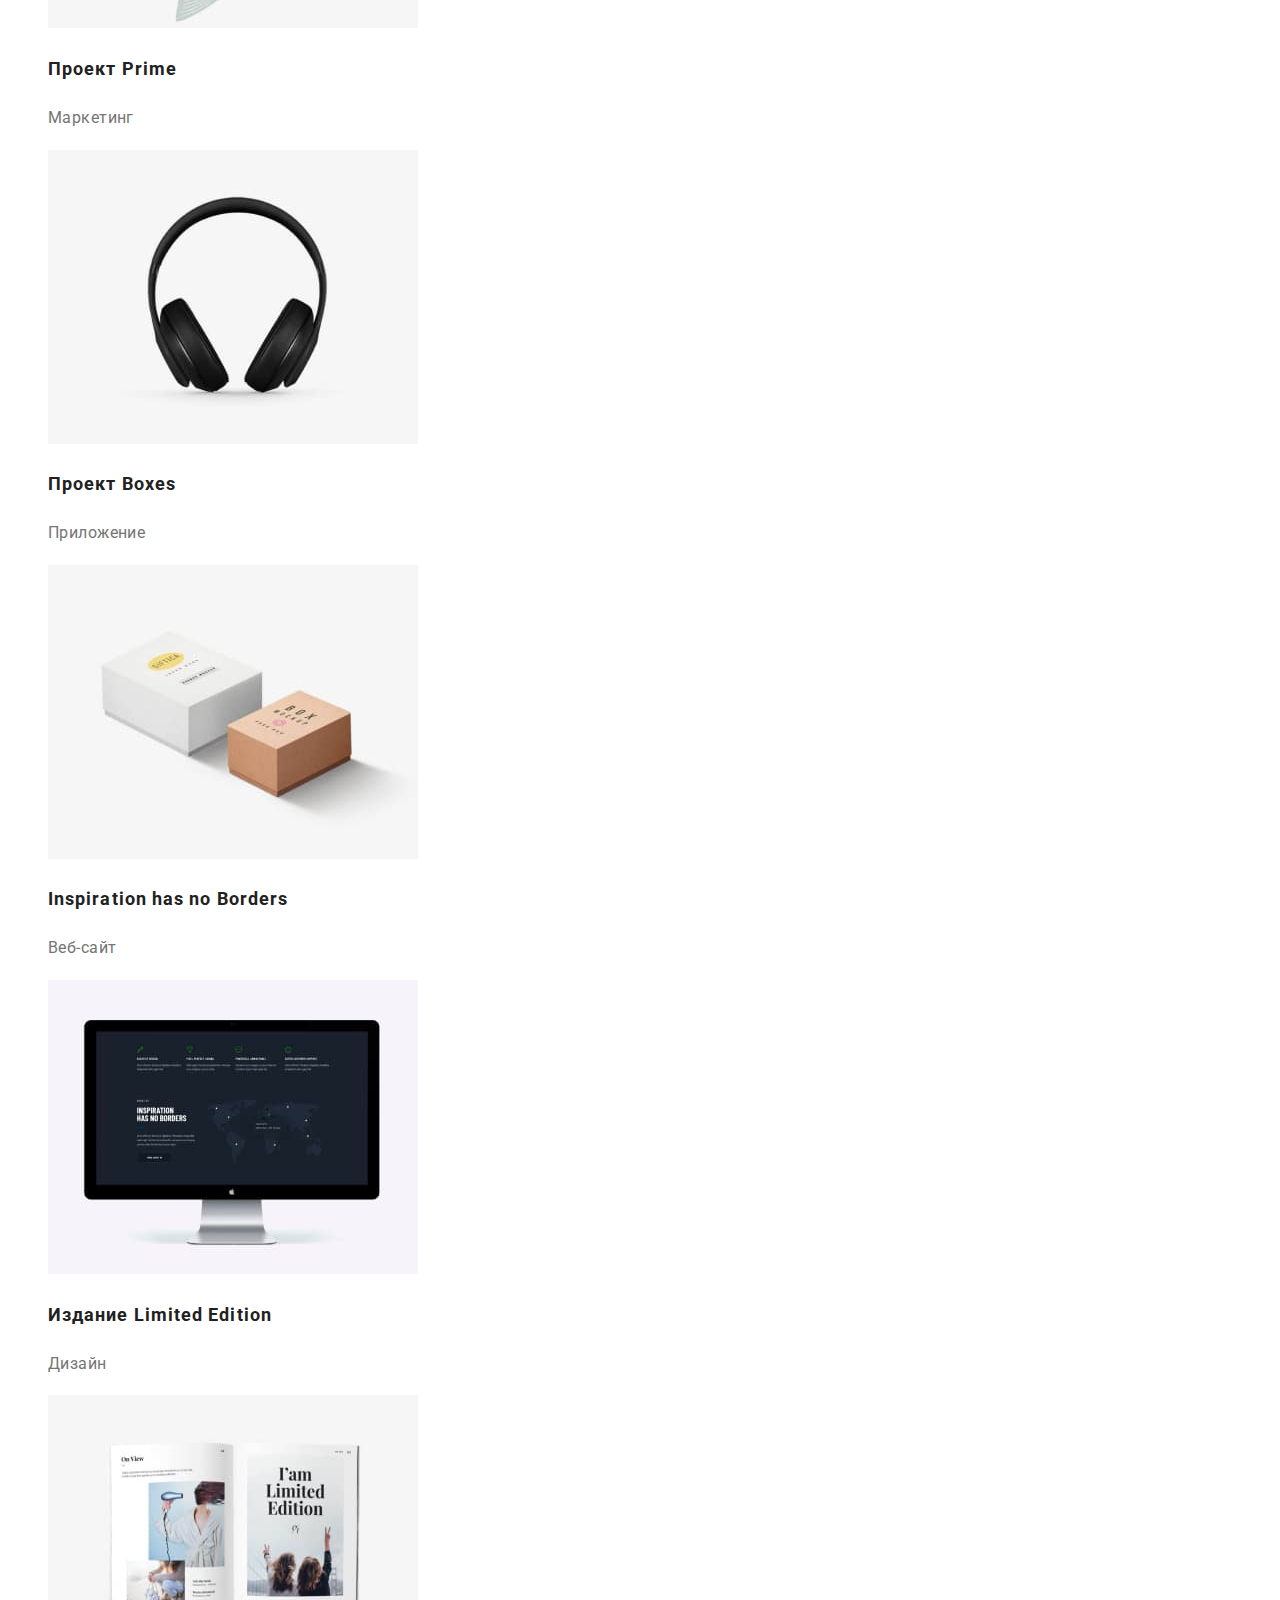
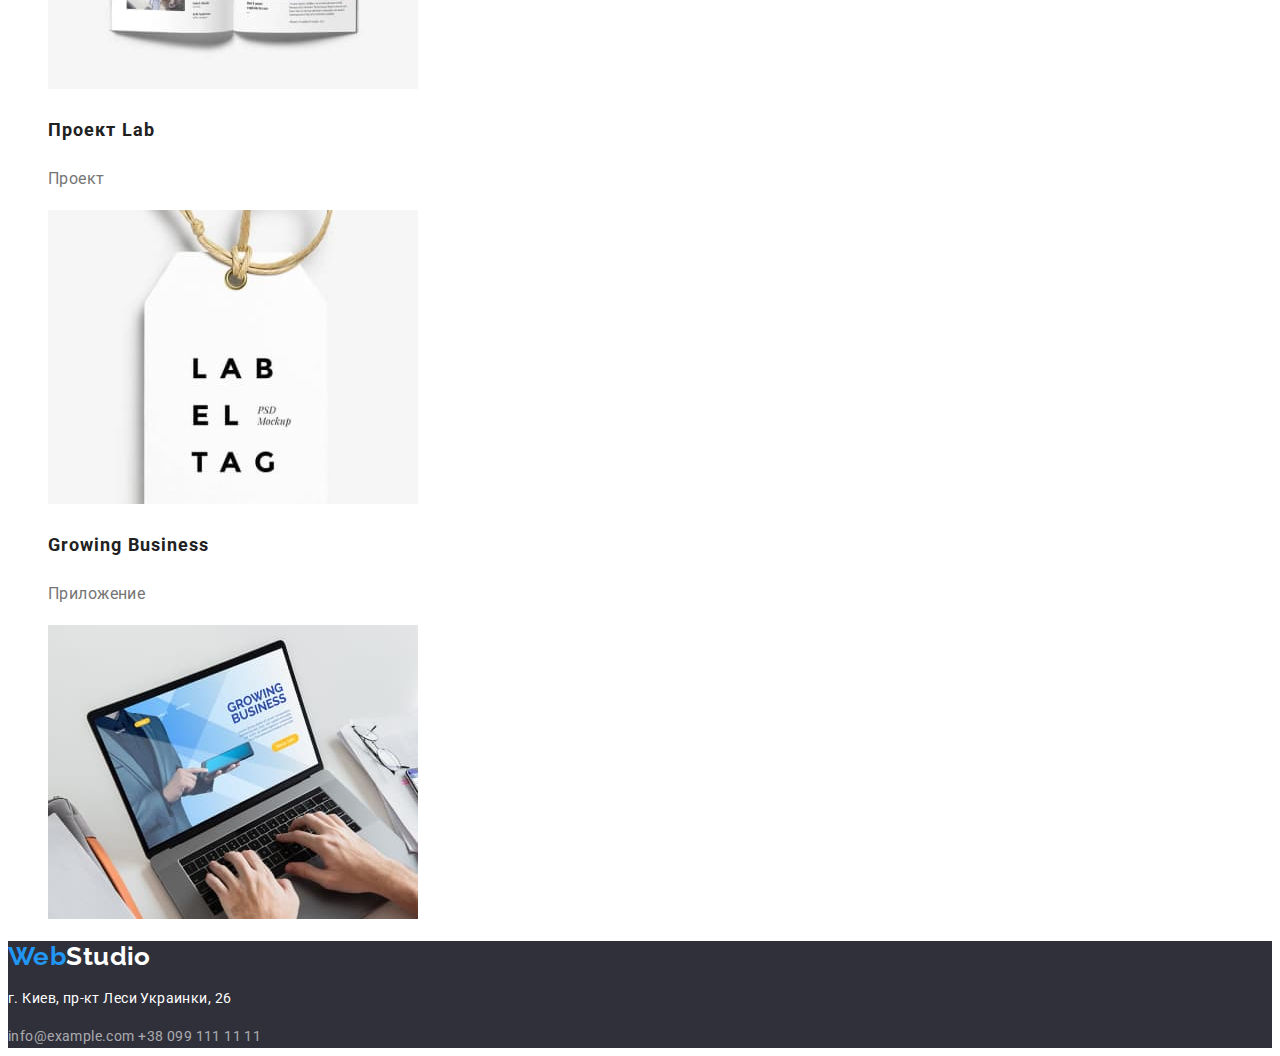
==== commit 97a0e993: "Optimize images, improve quotes displaying" ====
--- a/portfolio.html
+++ b/portfolio.html
@@ -9,7 +9,8 @@
   <link rel="stylesheet" href="css/portfolio.css">
 
   <!-- fonts -->
-  <link href="https://fonts.googleapis.com/css2?family=Raleway:wght@700&family=Roboto:wght@400;500;700;900&display=swap" rel="stylesheet">
+  <link href="https://fonts.googleapis.com/css2?family=Raleway:wght@700&family=Roboto:wght@400;500;700;900&display=swap"
+        rel="stylesheet">
 </head>
 <body>
 <header class="header">
@@ -56,7 +57,7 @@
       <li>
         <h2 class="portfolio-content-name">Технокряк</h2>
         <p class="portfolio-content-type">Веб-сайт</p>
-        <img src="./images/portfolio-technocrack.jpg" width="370" alt="Главная страница сайта &quotТехнокряк&quot">
+        <img src="./images/portfolio-technocrack.jpg" width="370" alt="Главная страница сайта &quot;Технокряк&quot;">
       </li>
       <li>
         <h2 class="portfolio-content-name">Постер <span lang="en">New Orlean vs Golden Star</span></h2>
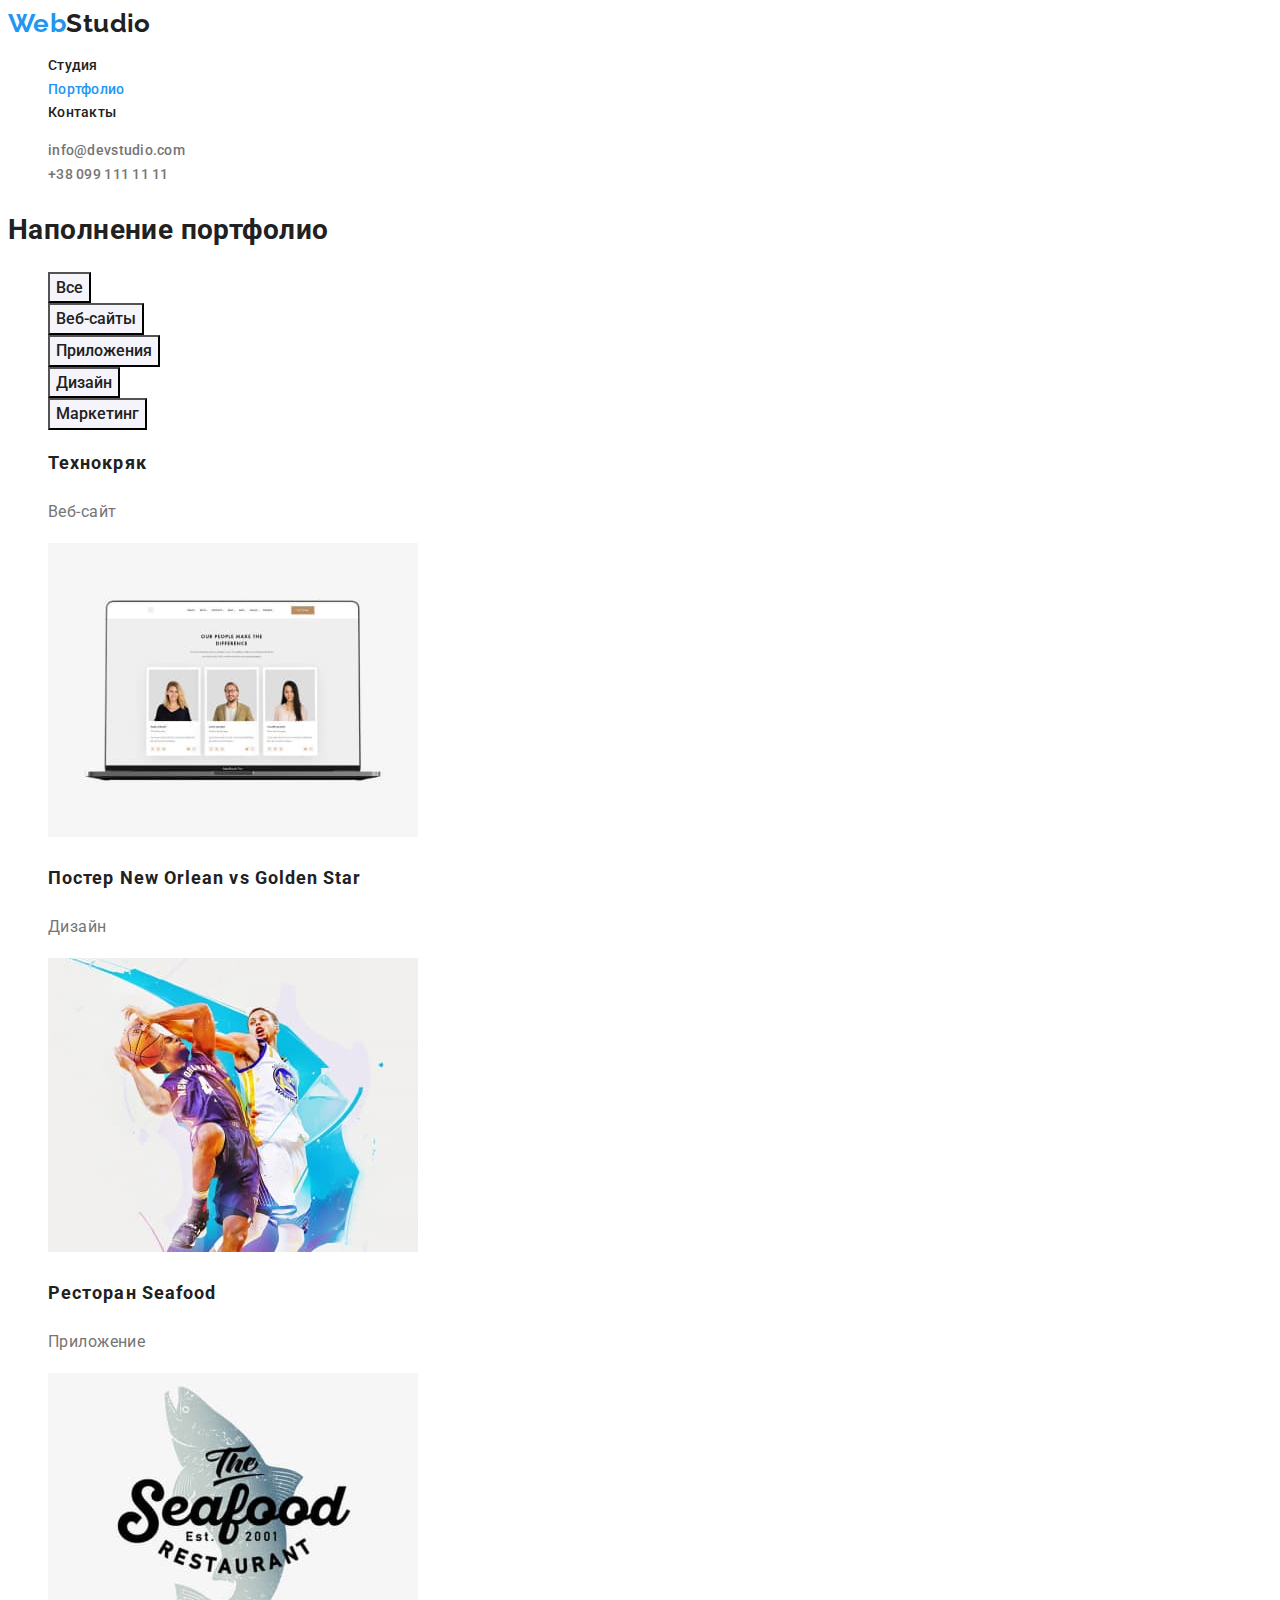
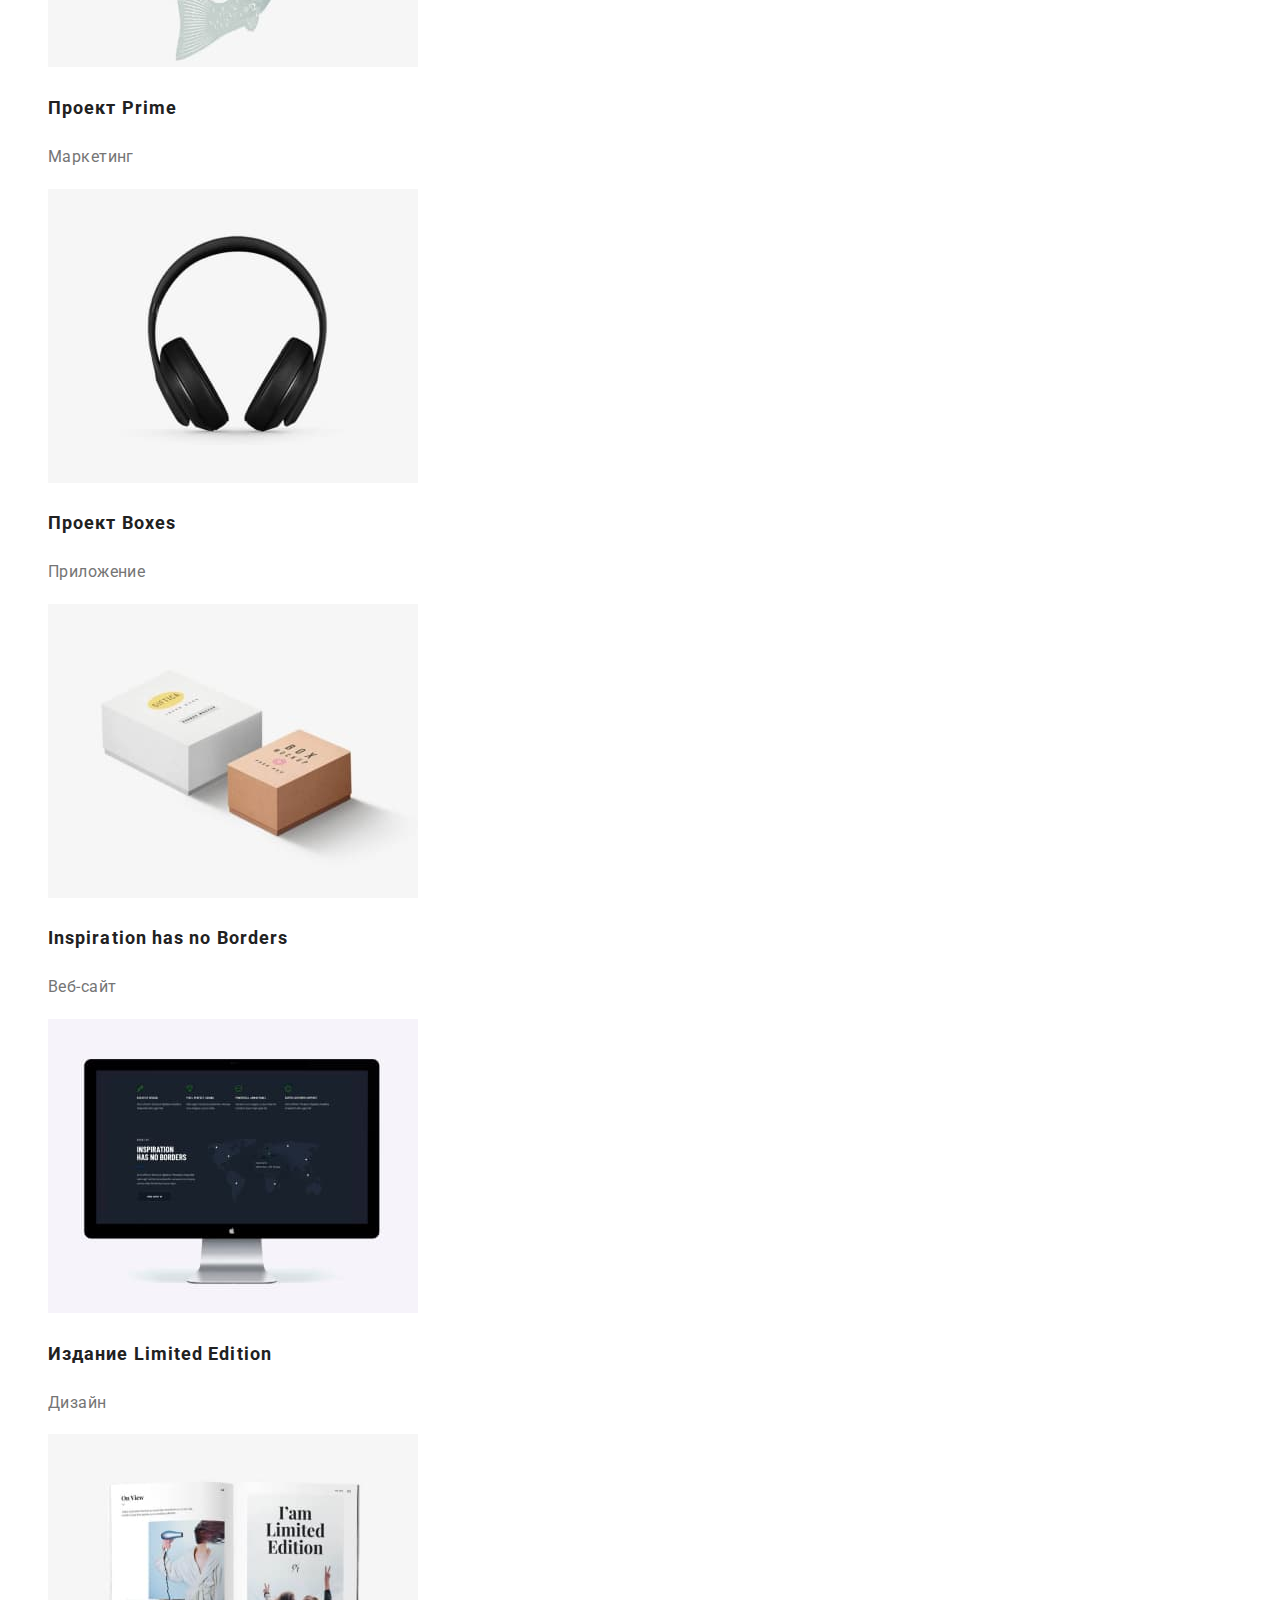
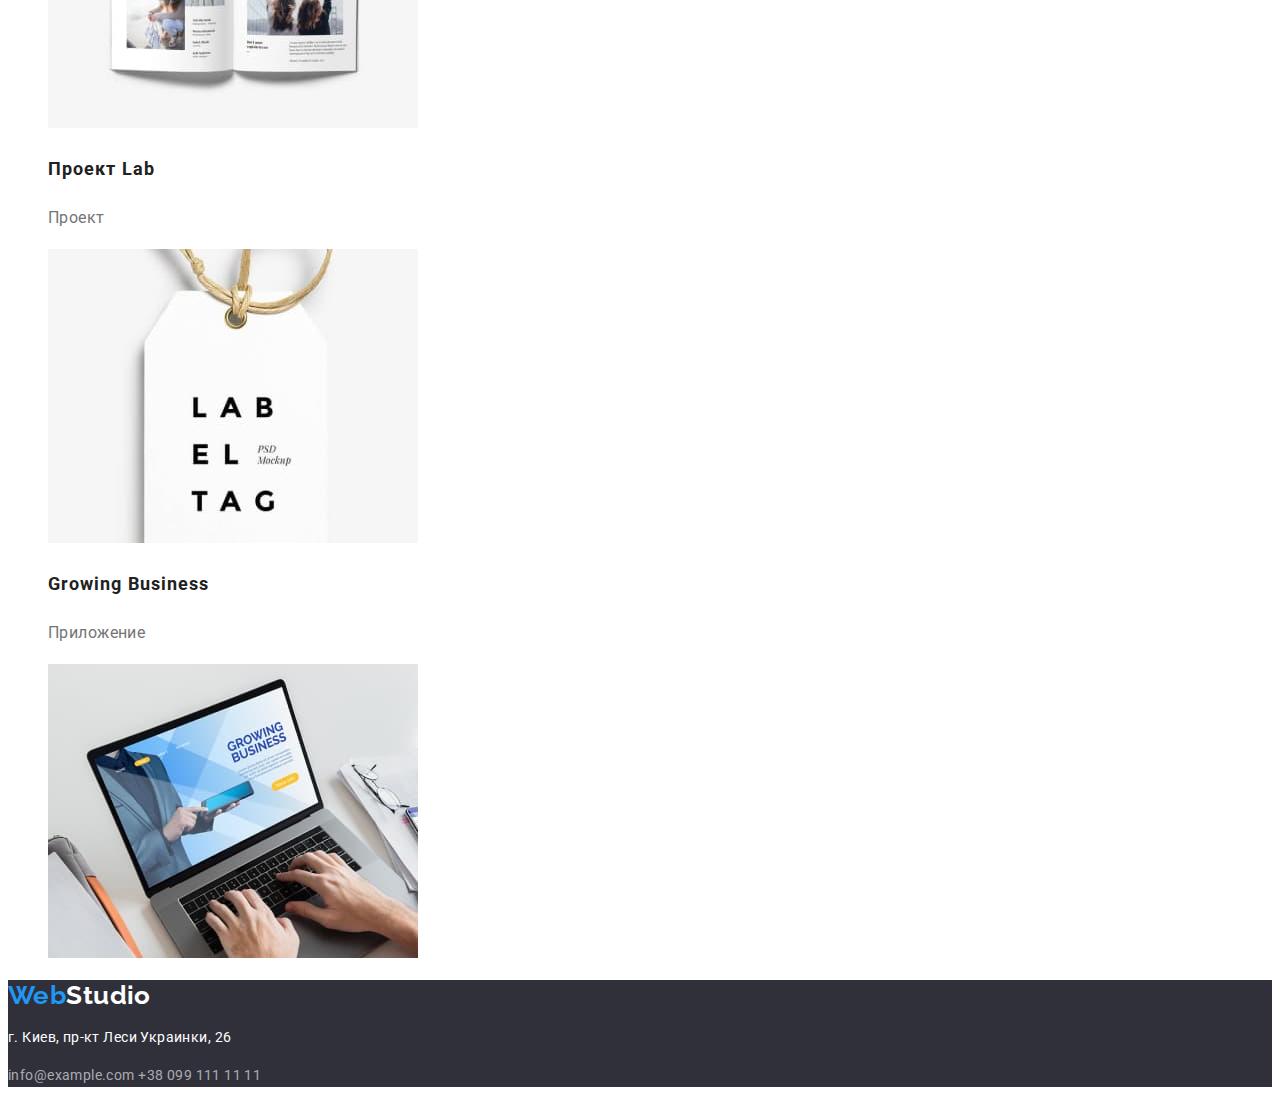
==== commit 548bac7e: "Add buttons text styles" ====
--- a/portfolio.html
+++ b/portfolio.html
@@ -3,6 +3,7 @@
 <head>
   <meta charset="UTF-8">
   <title>Portfolio</title>
+  <link rel="shortcut icon" href="./favicon.ico">
 
   <!-- css -->
   <link rel="stylesheet" href="css/common.css">
@@ -38,19 +39,19 @@
     <h1>Наполнение портфолио</h1>
     <ul class="list">
       <li>
-        <button class="button secondary" type="button">Все</button>
+        <button class="button" type="button">Все</button>
       </li>
       <li>
-        <button class="button secondary" type="button">Веб-сайты</button>
+        <button class="button" type="button">Веб-сайты</button>
       </li>
       <li>
-        <button class="button secondary" type="button">Приложения</button>
+        <button class="button" type="button">Приложения</button>
       </li>
       <li>
-        <button class="button secondary" type="button">Дизайн</button>
+        <button class="button" type="button">Дизайн</button>
       </li>
       <li>
-        <button class="button secondary" type="button">Маркетинг</button>
+        <button class="button" type="button">Маркетинг</button>
       </li>
     </ul>
     <ul class="list">
--- a/css/common.css
+++ b/css/common.css
@@ -93,26 +93,6 @@
   text-decoration: none;
 }
 
-/* buttons */
-
-button {
-  font-family: inherit;
-}
-
-.button.primary,
-.button.secondary:hover,
-.button.secondary:focus {
-  color: var(--font-inversed-color);
-  background-color: var(--accent-color);
-}
-
-.button.secondary,
-.button.primary:hover,
-.button.primary:focus {
-  color: var(--font-bold-color);
-  background-color: var(--bg-gray-color);
-}
-
 /* lists */
 
 .list {
--- a/css/portfolio.css
+++ b/css/portfolio.css
@@ -1,3 +1,5 @@
+/* portfolio content */
+
 .portfolio-content-name {
   color: var(--font-bold-color);
   font-weight: 700;
@@ -10,3 +12,21 @@
   font-size: 16px;
   line-height: 1.9;
 }
+
+/* buttons */
+
+.button {
+  color: var(--font-bold-color);
+  background-color: var(--bg-gray-color);
+  font-family: inherit;
+  cursor: pointer;
+  font-weight: 500;
+  font-size: 16px;
+  line-height: 1.6;
+}
+
+.button:hover,
+.button:focus {
+  color: var(--font-inversed-color);
+  background-color: var(--accent-color);
+}
